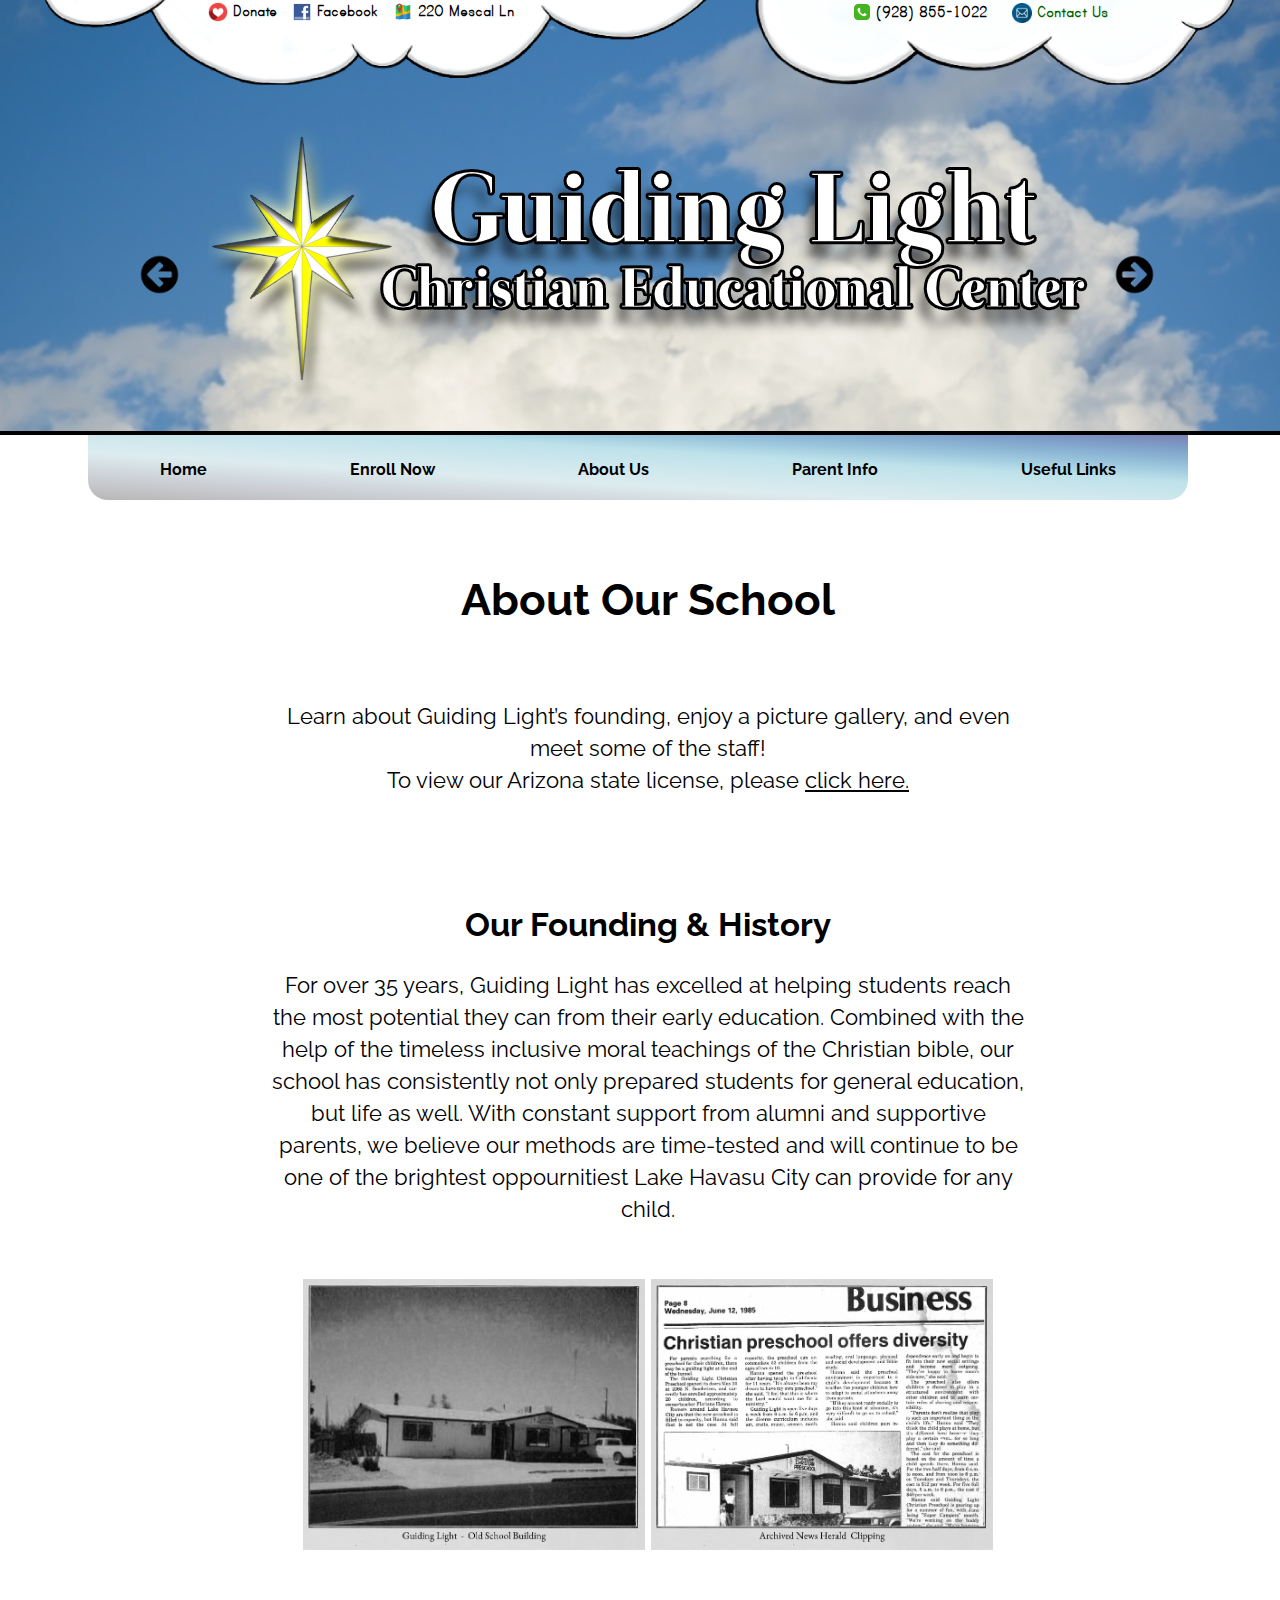
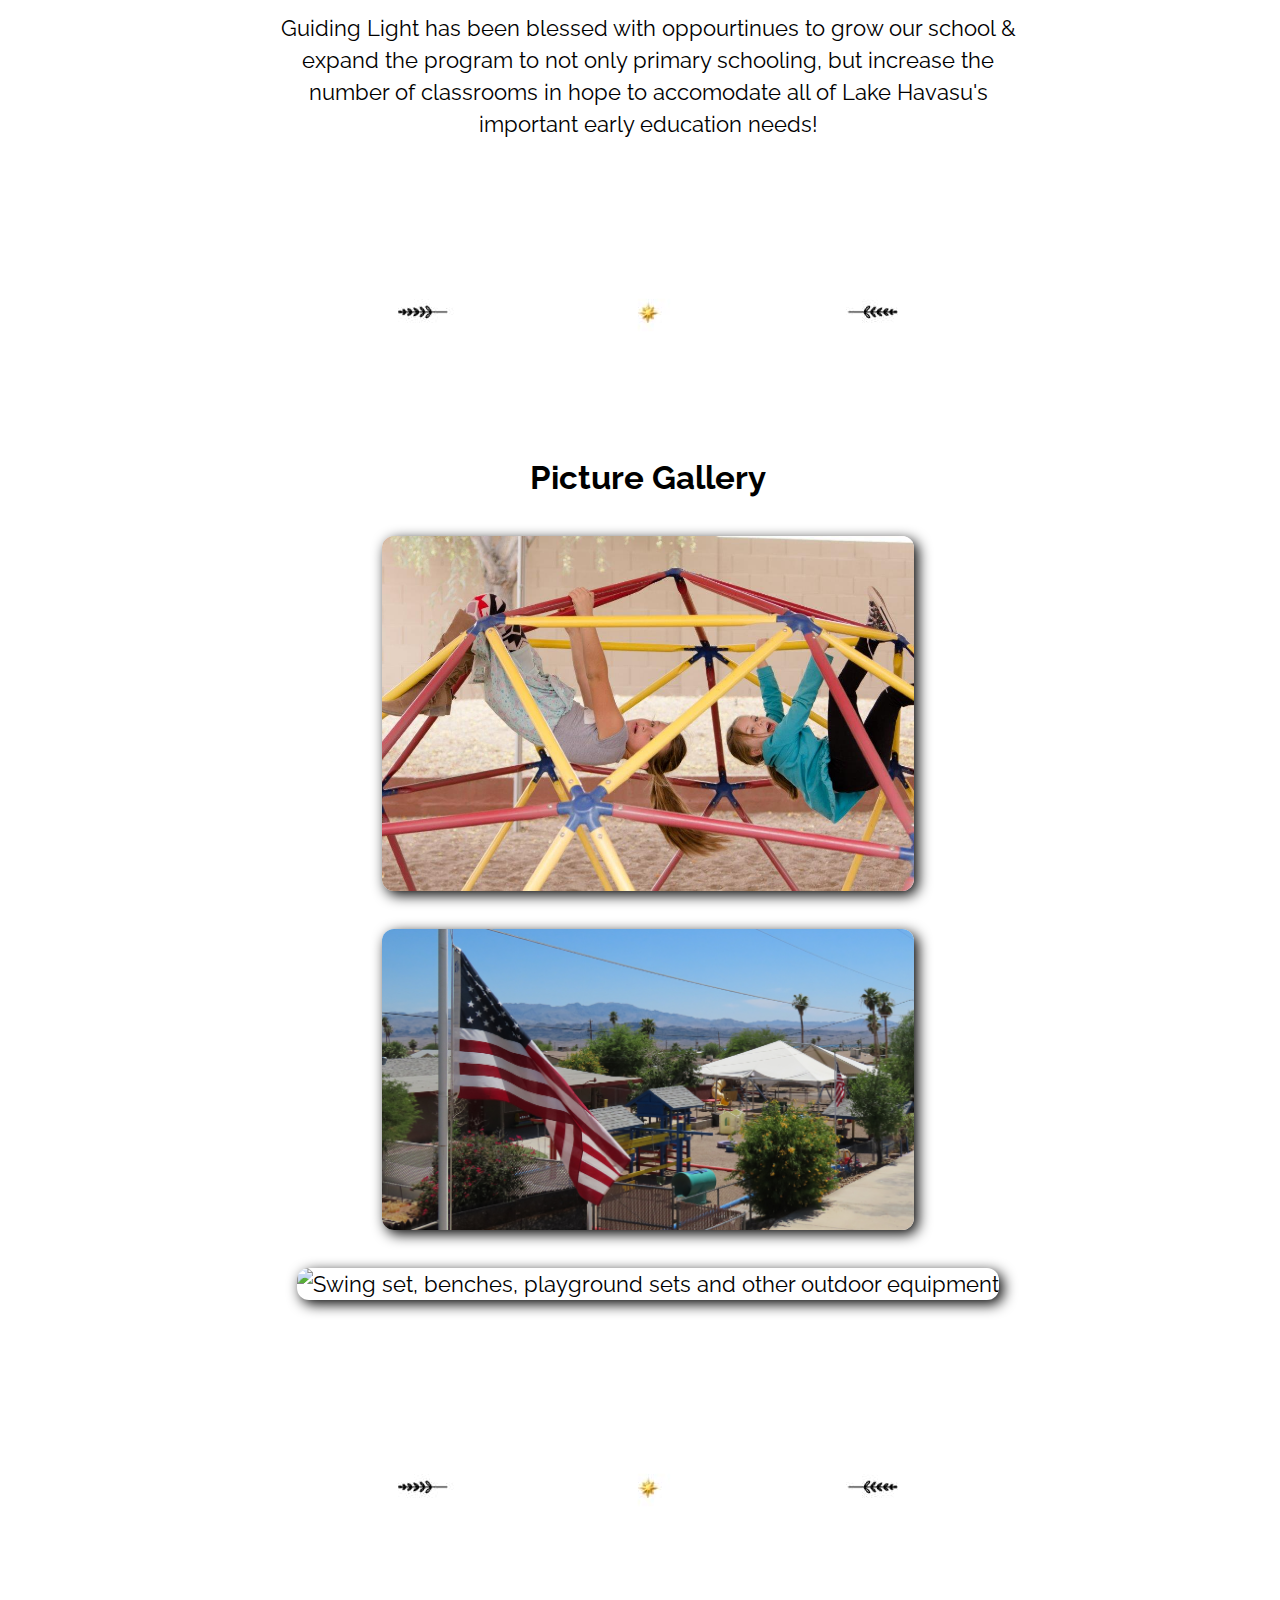
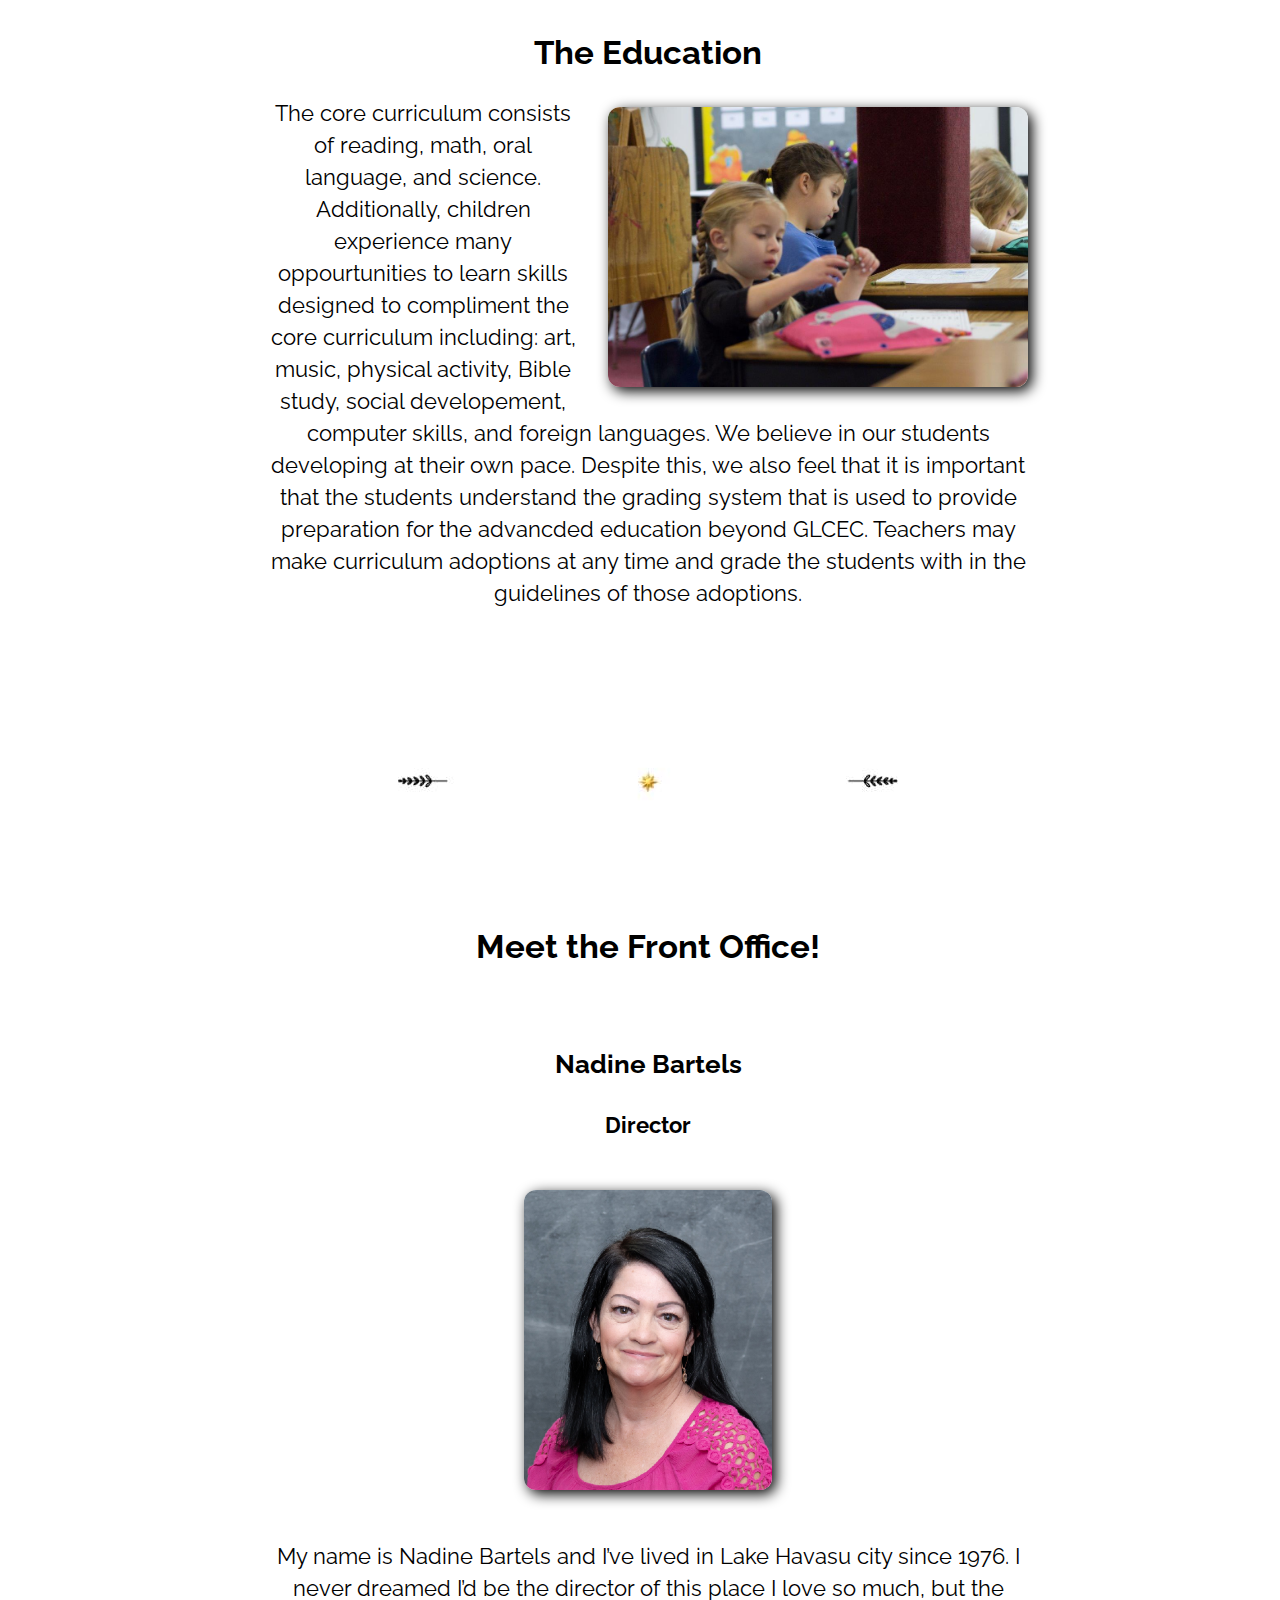
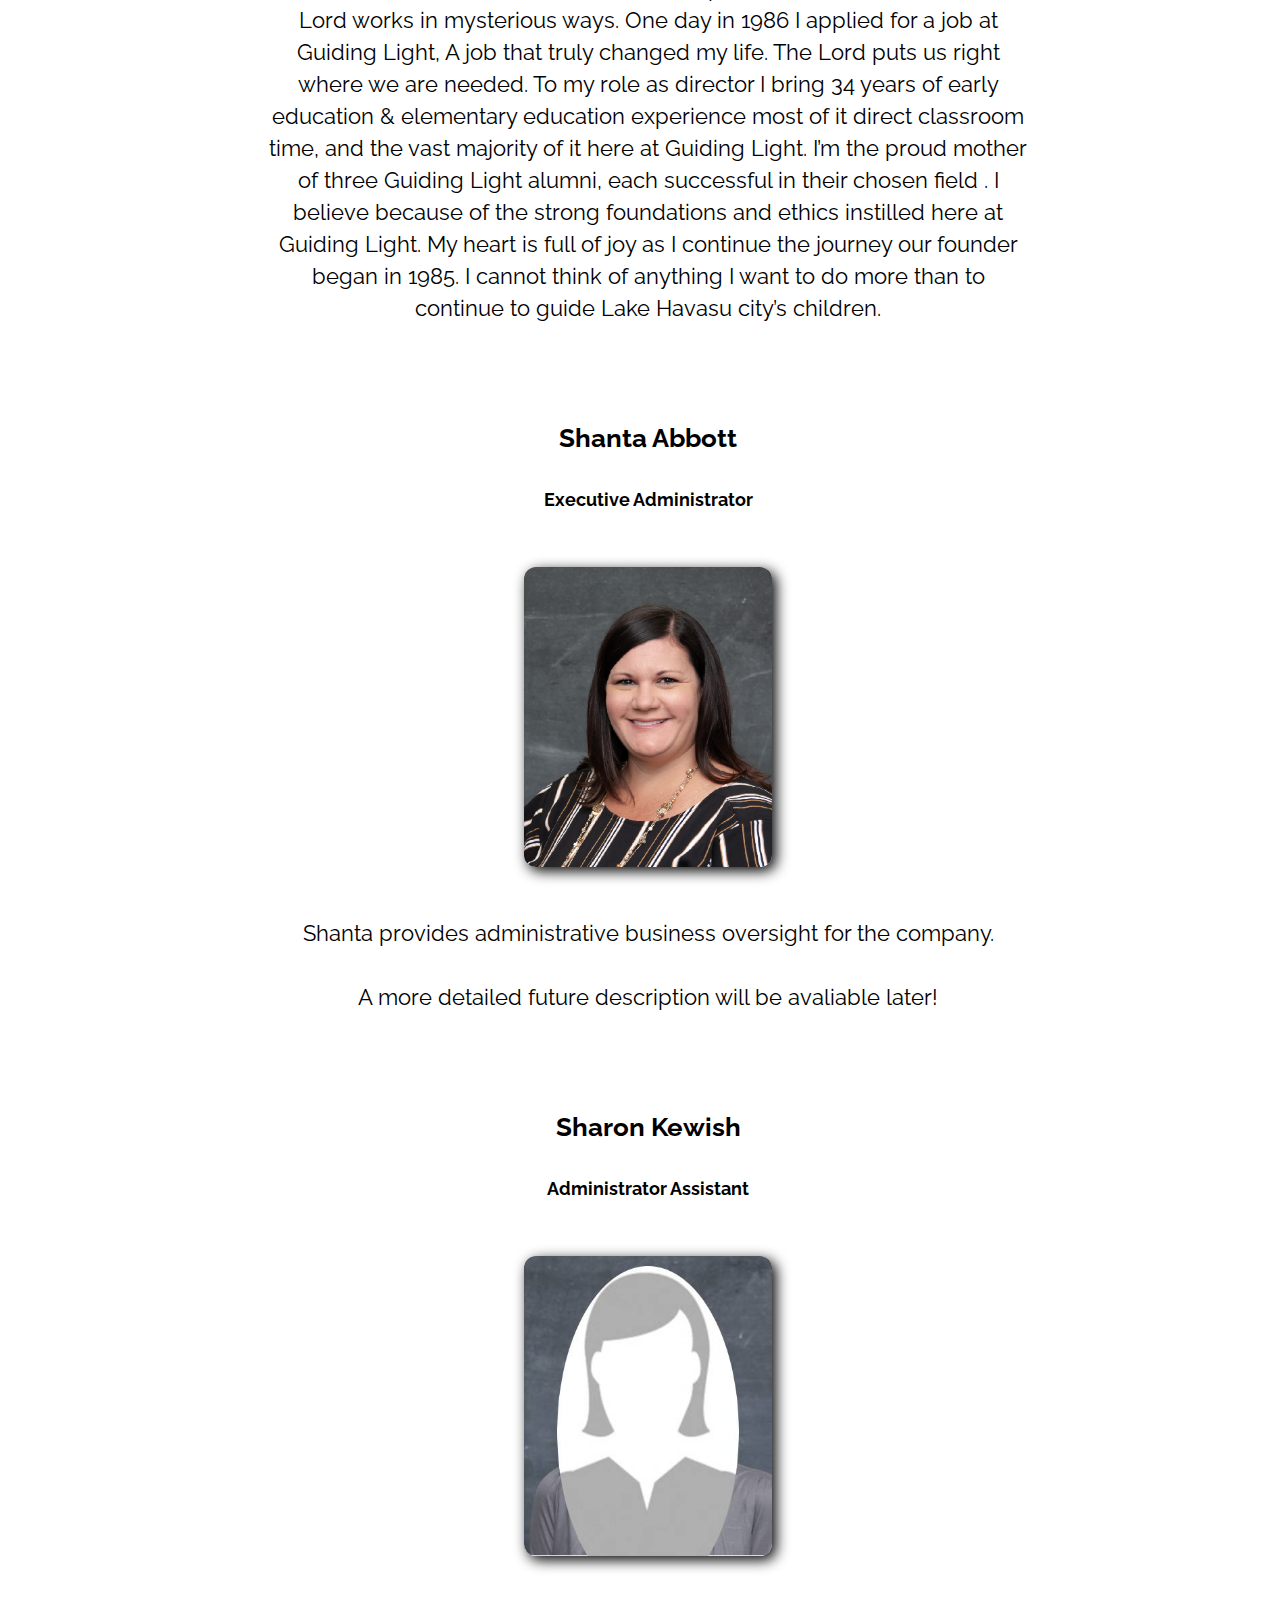
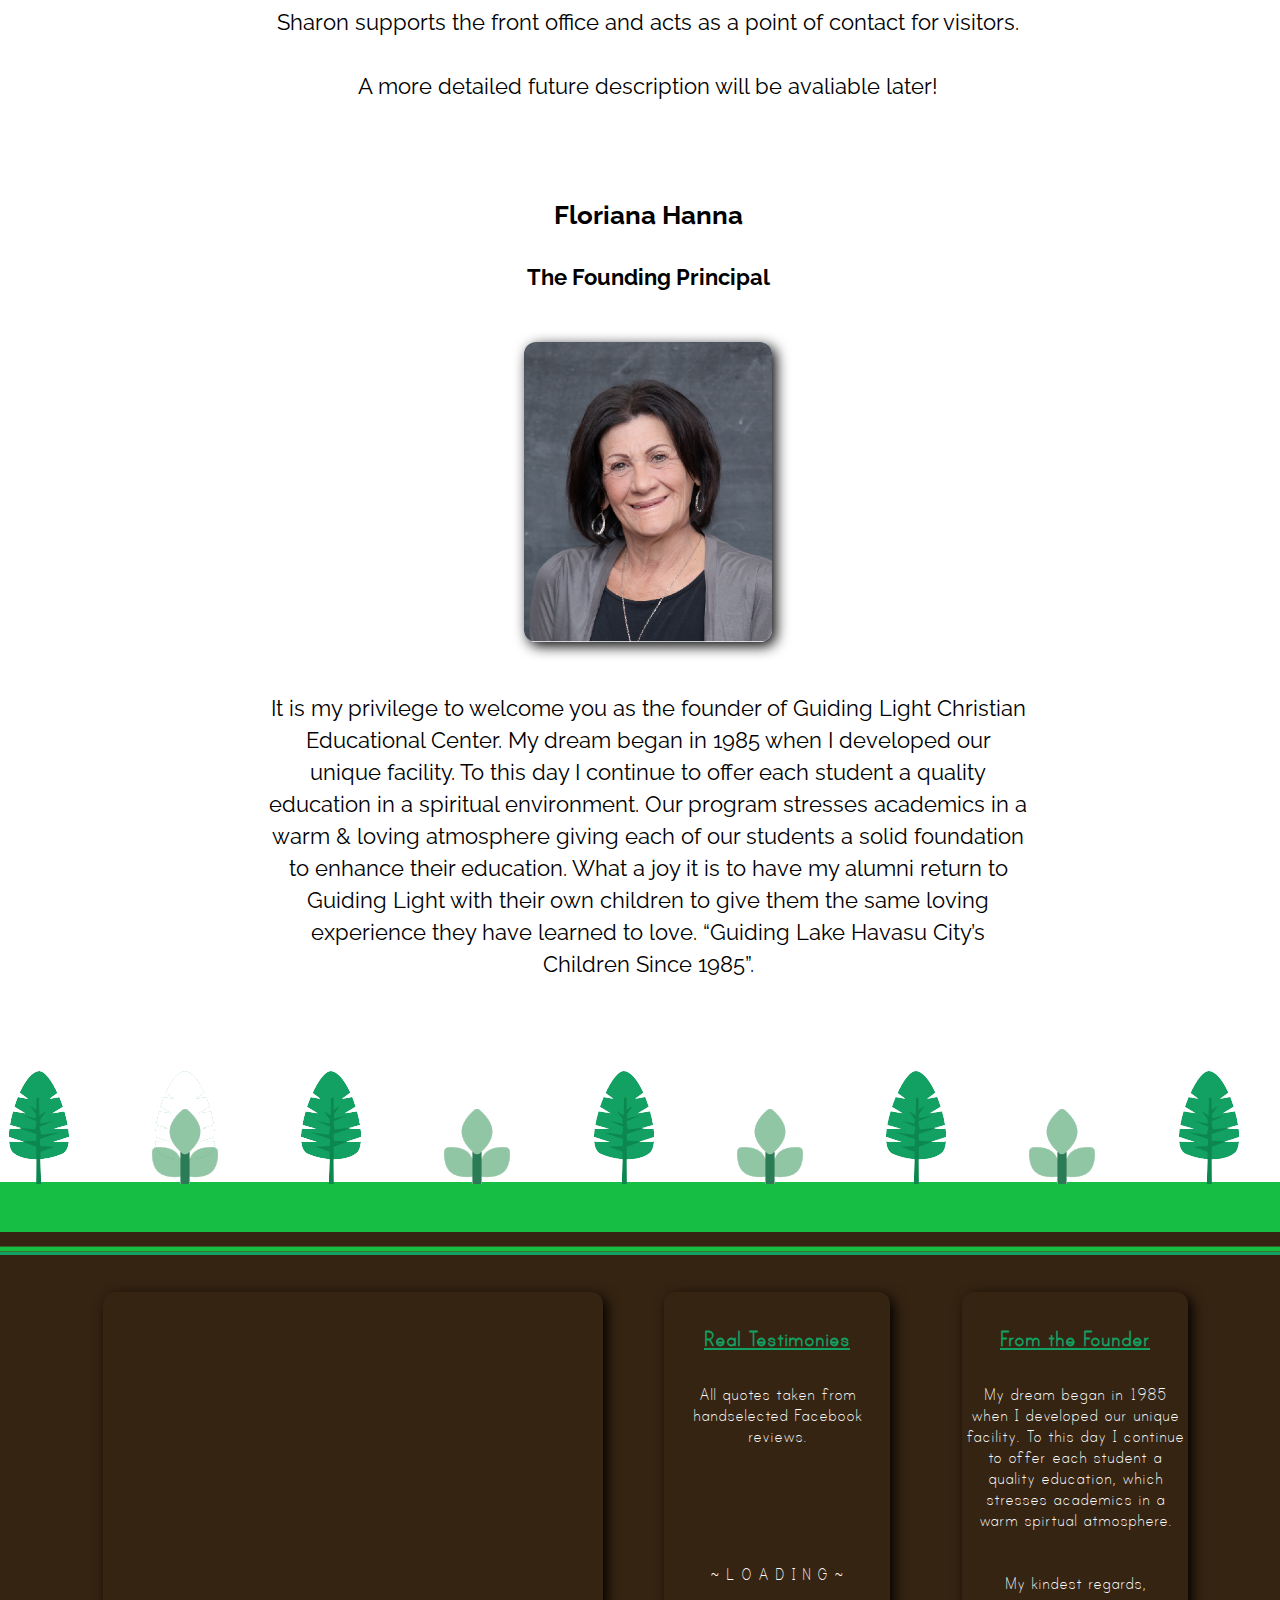
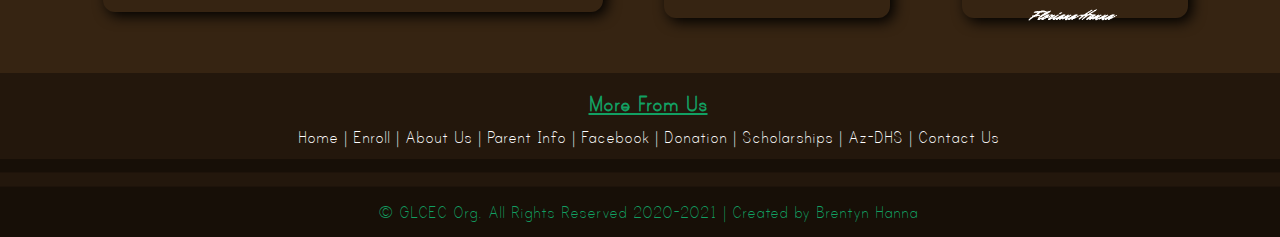
==== about_us.html @ a209d5a2 "navigation overhaul" ====
<!DOCTYPE HTML>
<html>

<head>
  <!-- Global site tag (gtag.js) - Google Analytics -->
  <script async src="https://www.googletagmanager.com/gtag/js?id=UA-160624111-1"></script>
  <script>
    window.dataLayer = window.dataLayer || [];
    function gtag() { dataLayer.push(arguments); }
    gtag('js', new Date());

    gtag('config', 'UA-160624111-1');
  </script>

  <meta charset="UTF-8">
  <meta name="viewport" content="width=device-width, initial-scale=1.0">
  <meta name="author" content="Brentyn Hanna">
  <meta name="principal" content="Floriana Hanna">
  <meta name="school" content="Guiding Light Christian Educational Center">
  <meta name="description"
    content="The official website of our school and child-care services, Guiding Light Christian Educational Center.">
  <meta name="keywords" content="GLCEC, School, Preschool, Kindergarten, Childcare, Certified, Lake Havasu City, LHC">


  <title>Guiding Light School</title>
  <script src="https://ajax.googleapis.com/ajax/libs/jquery/3.4.1/jquery.min.js"></script>
  <link href="style.css" rel="stylesheet" type="text/css">
  <link rel="icon" type="image/png" href="assets/favicon.png">
  <script src="https://code.iconify.design/1/1.0.7/iconify.min.js"></script>
</head>

<!--  Body  -->
<!--  Body  -->
<!--  Body  -->
<!--  Body  -->

<body onLoad="time()">
  <script>
    var distance;
    var pic_slideshow = ["url(assets/banner_1.png)", "url(assets/banner_2.png)", "url(assets/banner_3.png)", "url(assets/banner_4.png)", "url(assets/banner_5.png)"];   // initiate slideshow
    var testimony_slideshow = ["'Guiding Light has a staff that is nice and caring!! They go above and beyond!! Thank you Guiding Light staff!!!'", "'It's great to see such wonderful people providing such a great and important service ... to ensure that the little folks of Havasu are able to get a loving and guided education!'", "'We love Guiding Light! My son has learned and grown so much since attending.'", "'Thank you so much for making my girls feel at home.'", "'Wonderful staff that genuinely cares about their students and families! My daughter loves this school!'"];
    var testimony_slideshow_bottom = [" - Tina V", " - Mo S.", " - Melanie N.", " -Al L.", " - Jodie C."];
    var links = ["index.html", "https://hsapps.azdhs.gov/ls/sod/Provider.aspx?ProviderName=guiding%20light", "donation.html", "enroll.html", "https://www.facebook.com/GuidingLightChristianEducationalCenter/"];
    var i = 0; //header slideshow picture counter
    var toggle = 0 // mobile navbar toggle variable

    window.onbeforeunload = function () {                                     // scroll to top
      window.scrollTo(0, 0);
    }

    function picleft() {                                                       // scroll left on slideshow
      if (i <= 0) { i = 4 }
      else { i-- }
      document.getElementById('pic_slideshow').style.backgroundImage = pic_slideshow[i];
      document.getElementById('links_slideshow').href = links[i];
    }

    function picright() {                                                      // scroll right on slideshow
      if (i >= 4) { i = 0 }
      else { i++ }
      document.getElementById('pic_slideshow').style.backgroundImage = pic_slideshow[i];
      document.getElementById('links_slideshow').href = links[i];
    }

    $(document).ready(function () {
      var scrollTop = $(window).scrollTop();                              // Find distance from top of page
      var navmenu = document.getElementById("link_menu");               // Put link menu element in a variable
      var navelementOffset = navmenu.offsetTop;                               // Find offset of link menu element

      distance = (navelementOffset - scrollTop);                            // Calculate link menu from top of page
    });

    $(window).scroll(function () {
      var activeTop = $(window).scrollTop();                                  // Find distance from top of page
      if (activeTop <= (distance)) {                                          // release link menu on adequate scroll distance
        $('.link_menu').css("position", "static");
      }
      else {
        $('.link_menu').css("position", "fixed");                            // anchored link menu to page
        $('.link_menu').css("top", "-15px");
        $('.link_menu').css("left", "absolute");
      }
    });

    function advance() {                                                      // auto change slide
      document.getElementById('pic_slideshow').style.backgroundImage = pic_slideshow[i];
      document.getElementById('testimony_slideshow').textContent = testimony_slideshow[i];
      document.getElementById('testimony_slideshow_bottom').textContent = testimony_slideshow_bottom[i];
      document.getElementById('links_slideshow').href = links[i];
      i++;
    }
    function time() {                                                          // timer
      i = 0;
      setTimeout("advance()", 5000);
      setTimeout("advance()", 10000);
      setTimeout("advance()", 15000);
      setTimeout("advance()", 20000);
      setTimeout("advance()", 25000);
      setTimeout("time()", 30000);
    }

    function openForm_contact() {
      document.getElementById("contactForm").style.display = "block";
      document.getElementById("backgroundForm").style.display = "block";
    }

    function openForm_private() {
      document.getElementById("privateForm").style.display = "block";
      document.getElementById("backgroundForm").style.display = "block";
    }

    function openForm_enroll() {
      document.getElementById("enrollForm").style.display = "block";
      document.getElementById("backgroundForm").style.display = "block";
    }

    function openNavBar() {
      if (toggle == 0) {
      document.getElementById("link_menu").style.display = "block";
      toggle++;
      }
      else {
      document.getElementById("link_menu").style.display = "none";  
      toggle--;
      }
    }

    function closeForm() {
      document.getElementById("privateForm").style.display = "none";
      document.getElementById("enrollForm").style.display = "none";
      document.getElementById("contactForm").style.display = "none";
      document.getElementById("backgroundForm").style.display = "none";
    }

    function validateForm() {
      var j = document.forms["generalcontactform"]["name"].value;
      if (j == "") {
        alert("Please provide your name.");
        return false;
      }
      var k = document.forms["generalcontactform"]["phone"].value;
      if (k == "") {
        alert("Please provide your phone number.");
        return false;
      }
      var k = document.forms["generalcontactform"]["email"].value;
      if (k == "") {
        alert("Please provide your email address.");
        return false;
      }
      var k = document.forms["generalcontactform"]["comments"].value;
      if (k == "") {
        alert("Please include your desired comment.");
        return false;
      }
    }

  </script>

  <script async defer crossorigin="anonymous"
    src="https://connect.facebook.net/en_US/sdk.js#xfbml=1&version=v5.0"></script>

  <div class="background">
    <div class="wrapper">

      <button onclick="openNavBar()" class="link_mobile_button"> <span class="iconify" data-icon="oi:menu" data-inline="false"></span> </button>

      <!-- banners -->
      <!-- banners -->
      <!-- banners -->
      <!-- banners -->

      <div class="banner_l">
        <p>
          <a href="donation.html" style="text-decoration:none;"> <img src="assets/donate.png" width="20"
              alt="go to donation" align="top"> Donate</a>
          &nbsp &nbsp
          <a href="https://www.facebook.com/GuidingLightChristianEducationalCenter/" style="text-decoration:none;"> <img
              src="assets/facebook.png" width="20" alt="go to facebook" align="top"> Facebook</a>
          &nbsp &nbsp
          <a href="https://goo.gl/maps/ifVrNqKA4fRYr2xH6" style="text-decoration:none;"> <img src="assets/map.png"
              width="20" alt="navigate map" align="top"> 220 Mescal Ln </a>
          &nbsp &nbsp
        </p>
      </div>
      <div class="banner_r">
        <a href="tel:+19288551022" style="text-decoration:none;"> <img src="assets/phone.png" width="18"
            alt="call phone" align="top"> (928) 855-1022 </a>
        &nbsp &nbsp &nbsp &nbsp
        <a class="open_button" style="text-decoration:none;" onclick="openForm_contact()"> <img src="assets/mail.png"
            width="20" alt="go to donation" align="top"> Contact Us</a>

        <div class="form-popup" id="contactForm">
          <form name="generalcontactform" method="post" class="form-container" action="contactForm.php">

            Name:
            <input type="text" class="private_form" name="name" placeholder="Joey Doe">

            Phone Number:
            <input type="tel" class="private_form" name="phone" placeholder="(928)123-1234">

            Email:
            <input type="email" class="private_form" name="email" placeholder="example@email.com">

            Comment(s):
            <textarea type="text" class="private_form" name="message" placeholder=""> </textarea>

            <button type="submit" class="btn" value="Send Form" onclick="return validateForm()"> Submit </button>
            <a href="" class="btn_cancel" onclick="closeForm()"> Close </a>

          </form>
        </div>
        <div class="form-background" id="backgroundForm"></div>

        </p>
      </div>

      <div class="header">
        <div id="pic_left" onClick="picleft()"> </div>
        <a id="links_slideshow" href="index.html">
          <div id="pic_slideshow"> </div>
        </a>
        <div id="pic_right" onClick="picright()"> </div>
      </div>

      <!-- links -->
      <!-- links -->
      <!-- links -->
      <!-- links -->

      <div class="link_wrapper">
        <div id="link_menu" class="link_menu">
          <div class="link"> <a class="link" href="index.html"> Home </a> </div>
          <div class="link"> <a class="link" href="enroll.html"> Enroll Now </a> </div>
          <div class="link"> <a class="link" href="about_us.html"> About Us </a> </div>
          <div class="link"> <a class="link" href="parent_info.html"> Parent Info </a> </div>
          <div class="link" id="drop_button"> <a class="link"> Useful Links </a>
            <div class="drop">
              <div class="drop_link"> <a
                  href="https://hsapps.azdhs.gov/ls/sod/Provider.aspx?ProviderName=guiding%20light" class="link"> Az
                  Dep. of Health Services </a> </div>
              <div class="drop_link"> <a href="https://www.azccrr.com/" class="link"> Childcare Resources & Refs </a>
              </div>
              <div class="drop_link"> <a
                  href="https://des.az.gov/services/child-and-family/child-care/how-apply-for-child-care-assistance"
                  class="link"> Dep. of Economic Security </a> </div>
              <div class="drop_link"> <a href="https://www.firstthingsfirst.org/" class="link"> First Things First </a>
              </div>
              <div class="drop_link"> <a href="https://ecedassociates.com/" class="link"> Early Childhood Edu Inc. </a>
              </div>
              <div class="drop_link"> <a href="https://www.swhd.org/programs/health-and-development/birth-to-five-helpline/" class="link"> Birth to Five
                  Helpline </a> </div>
              <div class="drop_link"> <a href="https://www.zerotothree.org/" class="link"> Zero to Three </a> </div>
              <div class="drop_link"> <a href="scholarships.html" class="link"> Scholarship Info </a> </div>
            </div>
          </div>
        </div>
      </div>

      <!-- content -->
      <!-- content -->
      <!-- content -->
      <!-- content -->

      <div class="content_box">

        <h1> About Our School </h1>

        <br />

        <p>

          Learn about Guiding Light’s founding, enjoy a picture gallery, and even meet some of the staff!

          <br />

          To view our Arizona state license, please
          <a href="https://hsapps.azdhs.gov/ls/sod/Provider.aspx?ProviderName=guiding%20light"> click here. </a>

        </p>

        <br /> <br />

        <h2> Our Founding & History </h2>

        <p>

          For over 35 years, Guiding Light has excelled at helping students reach the most potential they can from their
          early education. Combined with the help of the timeless inclusive moral teachings
          of the Christian bible, our school has consistently not only prepared students for general education, but life
          as well. With constant support from alumni and supportive parents,
          we believe our methods are time-tested and will continue to be one of the brightest oppournitiest Lake Havasu
          City can provide for any child.

        </p>

        <br />

        <img id="" src="assets/history.jpg"
          alt="Picture of Guiding Light Christian Education Center when it first opened" width="45%">

        <img id="" src="assets/history2.jpg"
          alt="Archived News Herald Clipping. Visible text reads: 'Wednesday, June 12 1985 | Christian preschool offers diversity'"
          width="45%">

        <br /> <br />

        <p>

          Guiding Light has been blessed with oppourtinues to grow our school & expand the program to not only
          primary schooling, but increase the number of classrooms in hope to accomodate all of Lake Havasu's important
          early education needs!

        </p>

        <div class="spacer"></div>

        <h2> Picture Gallery </h2>

          <img id="pic_2" src="assets/intro.jpg" alt="children hanging from domed playground equipment" width="70%">

          <img id="pic_2" src="assets/school_overview.jpg" alt="A shot of the preschool with the American Flag"
            width="70%">

          <img id="pic_2" src="assets/playground.jpg"
            alt="Swing set, benches, playground sets and other outdoor equipment" width="70%">

        </p>

        <div class="spacer"> </div>

        <h2> The Education </h2>

        <p>

          <img id="pic_1" src="assets/philosphy.jpg" alt="Kids focusing on their work" width="70%">

          The core curriculum consists of reading, math, oral language, and science. Additionally, children experience
          many oppourtunities to learn skills designed to compliment the core curriculum including:
          art, music, physical activity, Bible study, social developement, computer skills, and foreign languages.

          We believe in our students developing at their own pace. Despite this, we also feel that it is important that
          the
          students understand the grading system that is used to provide preparation for the advancded education beyond
          GLCEC.
          Teachers may make curriculum adoptions at any time and grade the students with in the guidelines of those
          adoptions.

        </p>

        <div class="spacer"> </div>

        <h2> Meet the Front Office! </h2>
        
        <br />

        <div class="profile">
          <h3> Nadine Bartels </h3>
          <h4> Director </h4>
          <img src="assets/teachers/bartels.jpg" id="pic_teach" alt="Picture of the Teacher Nadine Bartels">
          <p>
            My name is Nadine Bartels and I’ve lived in Lake Havasu city since 1976. I never dreamed I’d be the
            director of this place I love so much, but the Lord works in mysterious ways. One day in 1986 I applied for
            a job at Guiding Light,
            A job that truly changed my life. The Lord puts us right where we are needed. To my role as director I bring
            34 years of early education & elementary education experience most of it direct classroom time,
            and the vast majority of it here at Guiding Light. I’m the proud mother of three Guiding Light alumni, each
            successful in their
            chosen field . I believe because of the strong foundations and ethics instilled here at Guiding Light. My
            heart is full of joy as
            I continue the journey our founder began in 1985. I cannot think of anything I want to do more than to
            continue to guide Lake Havasu
            city’s children.

          </p>
        </div>

        <div class="profile">
          <h3> Shanta Abbott </h3>
          <h5> Executive Administrator </h5>
          <img src="assets/teachers/abbott.jpg" id="pic_teach" alt="Picture of the Teacher Shanta Abbott ">
          <p>
            Shanta provides administrative business oversight for the company.
            <br /> <br />
            A more detailed future description will be avaliable later!
          </p>
        </div>
        
<!-- 
        <div class="profile">
          <h3> Raelene Hanna </h3>
          <h5> Office Administrator </h5>
          </h5>
          <img src="assets/teachers/rhanna.jpg" id="pic_teach" alt="Picture of the Teacher Raelene Hanna ">
          <p>
            Raelene handles day to day office dealings.
            <br /> <br />
            A more detailed future description will be avaliable later!
          </p>
        </div> 
 -->

        <div class="profile">
          <h3> Sharon Kewish </h3>
          <h5> Administrator Assistant </h5>
          </h5>
          <img src="assets/teachers/kewish.jpg" id="pic_teach" alt="Picture of the Teacher Raelene Hanna ">
          <p>
            Sharon supports the front office and acts as a point of contact for visitors.
            <br /> <br />
            A more detailed future description will be avaliable later!
          </p>

        </div>

        <div class="profile">
          <h3> Floriana Hanna </h3>
          <h4> The Founding Principal </h4>
          <img src="assets/teachers/fhanna.jpg" id="pic_teach" alt="Picture of the Teacher Floriana Hanna">

          <p> It is my privilege to welcome you as the founder of Guiding Light Christian Educational Center. My dream
            began in 1985 when I
            developed our unique facility. To this day I continue to offer each student a quality education in a
            spiritual environment.
            Our program stresses academics in a warm & loving atmosphere giving each of our students a solid foundation
            to enhance their education.
            What a joy it is to have my alumni return to Guiding Light with their own children to give them the same
            loving experience they
            have learned to love. “Guiding Lake Havasu City’s Children Since 1985”. </p>
        </div>

      </div>

    </div>

    <!-- footer -->
    <!-- footer -->
    <!-- footer -->
    <!-- footer -->

    <div class="footer_background">
      <div class="footer_wrapper" id="footermenu">

        <div class="footer_spacer"> </div>

        <div class="footer_box">
          <p>

          <div class="footer_box_1">
            <iframe src="https://www.facebook.com/plugins/page.php?href=https%3A%2F%2Fwww.facebook.com%2FGuidingLightChristianEducationalCenter%2F&tabs=timeline&width=520&height=400&small
      _header=true&adapt_container_width=false&hide_cover=true&show_facepile=false&appId" width="500" height="320"
              style="border:none;overflow:hidden" scrolling="no" frameborder="0" allowTransparency="true"
              allow="encrypted-media"></iframe>
          </div>

          <div class="footer_box_2">
            <h4 id="footer_header"> Real Testimonies </h4>
            <div id="testimony_slideshow"> All quotes taken from handselected Facebook reviews. </div>
            <div id="testimony_slideshow_bottom"> ~ L O A D I N G ~ </div>
          </div>


          <div class="footer_box_3">
            <h4 id="footer_header"> From the Founder </h4>
            My dream began in 1985 when I developed our unique facility. To this day I continue to offer each student a
            quality education, which stresses academics in a warm spirtual atmosphere.
            <br /> <br /> <br />
            My kindest regards,
            <br />
            <img text-align"left" width="150px" src="assets/signature.png" alt="Founders signature">
          </div>

          </p>
        </div>

        <div class="footer_links">

          <div style="padding-bottom:10px;" id="footer_header">More From Us </div>

          <a id="footer_link" href="index.html"> Home </a>
          |
          <a id="footer_link" href="enroll.html"> Enroll </a>
          |
          <a id="footer_link" href="about_us.html"> About Us </a>
          |
          <a id="footer_link" href="parent_info.html"> Parent Info </a>
          |
          <a id="footer_link" href="https://www.facebook.com/GuidingLightChristianEducationalCenter/"> Facebook </a>
          |
          <a id="footer_link" href="donation.html"> Donation </a>
          |
          <a id="footer_link" href="scholarships.html"> Scholarships </a>
          |
          <a id="footer_link" href="https://hsapps.azdhs.gov/ls/sod/Provider.aspx?ProviderName=guiding%20light"> Az-DHS
          </a>
          |
          <a id="footer_link" class="open_button" onclick="openForm_contact()"> Contact Us </a>

        </div>

        <div class="footer_bottom">
          <p> &copy; GLCEC Org. All Rights Reserved 2020-2021 | Created by Brentyn Hanna </p>
        </div>

      </div>
    </div>

  </div>
</body>

</html>
---- style.css ----
@charset "UTF-8";
/* CSS Document */

@import url('https://fonts.googleapis.com/css?family=Raleway&display=swap');

@font-face {
  font-family: pageHeader;
  src:url(assets/PrintClearly_TT.ttf);
}

iframe {
-moz-border-radius: 12px;
-webkit-border-radius: 12px;
border-radius: 12px;
-moz-box-shadow: 4px 4px 14px #000;
-webkit-box-shadow: 4px 4px 14px #000;
box-shadow: 4px 4px 14px #000;
margin: 0 15px 15px;
}

object {
  -moz-border-radius: 12px;
  -webkit-border-radius: 12px;
  border-radius: 12px;
  -moz-box-shadow: 4px 4px 14px #000;
  -webkit-box-shadow: 4px 4px 14px #000;
  box-shadow: 4px 4px 14px #000;
}

a { color: #000; }
a:hover { color: darkcyan; }

#caption {
  font-size:18px;
}

ul {
  list-style-type: none;
  margin: 0;
  padding: 0;
  font-size:22px;
}

ol {
  list-style-type:lower-roman;
  margin: 0;
  padding: 0;
  font-size:22px;
  list-style-position: center;
}

li {

}
#li_border{
  border:1px solid #000000;
}

/*  ~~~~~~~~~~~~~~~~~~~~~~~  POP-UPs  ~~~~~~~~~~~~~~~~~~~~~~~  */

.open_button {
  color: darkgreen;
  cursor: pointer;
  text-decoration: underline;
}

.form-background {
  display: none;
  position: fixed;
  background-color: black;
  opacity:72%;
  bottom: 0;
  width:100%;
  height:100%;
  z-index: 8;
  right:0px;
}

.form-popup {
  display: none;
  position: fixed;
  top:15%;
  left:50%;
  margin-left: -112px;
  background-color:white;
  width:200px;
  padding: 20px;
  z-index: 9;
  -moz-border-radius: 12px;
  -webkit-border-radius: 12px;
  border-radius: 12px;
  -moz-box-shadow: 4px 4px 14px #000;
  -webkit-box-shadow: 4px 4px 14px #000;
  box-shadow: 4px 4px 14px #000;
  text-align:center;
  font-family:"Raleway", Arial;
}

.enroll-form-popup {
  display: none;
  position: fixed;
  top:5%;
  left:50%;
  margin-left: -112px;
  background-color:white;
  width:250px;
  padding: 20px;
  z-index: 9;
  -moz-border-radius: 12px;
  -webkit-border-radius: 12px;
  border-radius: 12px;
  -moz-box-shadow: 4px 4px 14px #000;
  -webkit-box-shadow: 4px 4px 14px #000;
  box-shadow: 4px 4px 14px #000;
  overflow:auto;
  height:500px;
}

.private_form {
  text-align:center;
  margin-bottom:10px;
}

.btn {
  background-color: #4CAF50;
  color: white;
  padding: 16px 20px;
  border: none;
  cursor: pointer;
  width: 40%;
  margin-top:20px;
  opacity: 0.8;
  font-weight: normal;
  font-family: inherit;
}

.btn_cancel {
  background-color: red;
  margin-top:10px;
  color: white;
  padding: 16px 20px;
  border: none;
  cursor: pointer;
  width: 40%;
  opacity: 0.8;
  font-weight: normal;
  font-family: inherit;
  font-size:14px;
  text-decoration: none;
}

.btn:hover,btn_cancel:hover {
  color:black !important;
}

/*  ~~~~~~~~~~~~~~~~~~~~~~~  PC Viewing  ~~~~~~~~~~~~~~~~~~~~~~~  */

@media screen and (min-width:1250.5px) {

body {
  background-image: url(assets/bg.png);
  background-repeat: repeat-x;
  background-position:top;
  overflow-x: hidden;
}

.background {
  font-family:"pageHeader", "Raleway", Arial;
}

.wrapper{
  width:1280px;
  margin:0 auto;
}

.banner_l{
  width:645px;
  height:25px;
  margin-left:200px;
  margin-top:-24px;
  float:left;
  font-weight:bold;
  font-size:18px;
  font-family:"pageHeader", "Raleway", Arial;
  text-align:left;
}

.banner_r{
  width:360px;
  height:25px;
  margin-top:-5px;
  font-weight:bold;
  float:left;
  font-size:18px;
  font-family:"pageHeader", "Raleway", Arial;
  text-align:left;
}

.header{
  width:1280px;
  height:380px;
  float:left;
  padding-bottom:27px;
}

.spacer {
  width:100%;
  height:300px;
  float:left;
  background-image: url(assets/divider.jpg);
  background-repeat: no-repeat;
  background-position: center;
}

#pic_slideshow {
  width:880px;
  height:500px;
  float:left;
  background-repeat: no-repeat;
  background-image: url(assets/banner_1.png);
}

#links_slideshow {

}

#pic_left {
	height:140px;
	padding-top:250px;
  padding-left:150px;
	width:50px;
	float:left;
	text-align:center;
	color:#FFFFFF;
	cursor:pointer;
  background-repeat: no-repeat;
  background-image: url(assets/l_arrow.png);
  background-position: 130px 225px;
  background-size: 43px;
}

#pic_left:hover {
  background-image: url(assets/l_arrow_hover.png);
}

#pic_right {
  height:140px;
  padding-top:250px;
  padding-right:100px;
  width:100px;
	float:right;
	text-align:center;
	color:#FFFFFF;
	cursor:pointer;
  background-repeat: no-repeat;
  background-image: url(assets/r_arrow.png);
  background-position: 25px 225px;
  background-size: 43px;
}

#pic_right:hover {
  background-image: url(assets/r_arrow_hover.png);
}

.link_mobile_button {
  display:none;
}

.link_wrapper {
  width:100%;
  height:10px;
  font-family:"Raleway", Arial;
  font-weight:bold;
  max-width:1100px;
  margin: 0 auto;
}

.link_menu {
  width:inherit;
  max-width: inherit;
  align-items: center;
  background-image: linear-gradient(to right top, #b7b7b7, #c3c3c6, #ccd0d5, #d5dee3, #ddecf0, #d3e9ee, #c9e5ec, #bee2ea, #a1cbdf, #8bb4d4, #7d9bc6, #7981b5);
  display: flex;
  margin-left:-10px;
  height:65px;
  border-radius:0 0 20px 20px !important;
}

#link_menu {
}

#drop_button {
}

.link {
  height:100%;
  padding-top:50px;
  vertical-align: bottom;
  margin: 0 auto;
  list-style-type: none;
  text-decoration: none;
}

.drop {
  display:none;
  position:absolute;
  width:150px;
  height:max-content;
  border-radius: 20px;
  background-image: linear-gradient(to right top, #b7b7b7, #c3c3c6, #ccd0d5, #d5dee3, #ddecf0, #d3e9ee, #c9e5ec, #bee2ea, #a1cbdf, #8bb4d4, #7d9bc6, #7981b5);
  align-content: center;
  padding:20px;
  margin-left:-50px
}

.drop_link {
  list-style-type: none;
  text-decoration: none;
  padding:1.2em;
  font-size:11px;
  text-align: center;
}

#drop_button:hover .drop {
  display: block;
}

.link a:hover {
  text-decoration: underline;
}

.link a:active, .drop_link a:active, .banner_l a:active, .banner_r a:active {
  color:black;
}

.content_box {
  width:760px;
  margin-left:260px;
  margin-right:260px;
  float:left;
  font-size:22px;
  line-height: 32px;
  text-align:center;
  font-family:"Raleway", Arial;
  padding-top: 120px;
}

#intro_top {
  text-align: left;
}

#intro_bot {
  text-align: right;
}

#pic_1 {
  height:auto;
  width:420px;
  float: right;
  -moz-border-radius: 12px;
  -webkit-border-radius: 12px;
  border-radius: 12px;
  -moz-box-shadow: 4px 4px 14px #000;
  -webkit-box-shadow: 4px 4px 14px #000;
  box-shadow: 4px 4px 14px #000;
  margin-left: 30px;
  margin-top: 10px;
}

#pic_2 {
  height:auto;
  float: center;
  -moz-border-radius: 12px;
  -webkit-border-radius: 12px;
  border-radius: 12px;
  -moz-box-shadow: 4px 4px 14px #000;
  -webkit-box-shadow: 4px 4px 14px #000;
  box-shadow: 4px 4px 14px #000;
  margin:15px;
}

#pic_3 {
  height:auto;
  float: left;
  -moz-border-radius: 12px;
  -webkit-border-radius: 12px;
  border-radius: 12px;
  -moz-box-shadow: 4px 4px 14px #000;
  -webkit-box-shadow: 4px 4px 14px #000;
  box-shadow: 4px 4px 14px #000;
  margin:15px;
  margin-right: 30px;
}

#enroll_pic {
  height:auto;
  width: 45%;
  float: left;
  margin:15px;
  margin-left:20px;
  -moz-border-radius: 12px;
  -webkit-border-radius: 12px;
  border-radius: 12px;
  -moz-box-shadow: 4px 4px 14px #000;
  -webkit-box-shadow: 4px 4px 14px #000;
  box-shadow: 4px 4px 14px #000;
}

#pic_teach {
  height:300px;
  float: center;
  margin: 20px;
  -moz-border-radius: 12px;
  -webkit-border-radius: 12px;
  border-radius: 12px;
  -moz-box-shadow: 4px 4px 14px #000;
  -webkit-box-shadow: 4px 4px 14px #000;
  box-shadow: 4px 4px 14px #000;
}

#width_pdf {
  width:100%; 
  height:480px;
}

#height_pdf {
  width:80%;
  height:520px;
}

.profile {
  padding-bottom: 50px;
}

.footer_background {
  background-image: url(assets/footer.png);
  background-repeat:repeat-x;
  width: 100%;
  float:left;
  margin: 0 -1rem;
  padding:0rem 1rem;
}

.footer_wrapper {
  width:1280px;
  height:765px;
  margin: 0 auto;
  font-size:20px;
  color:white;
}

#footer_menu {

}

.footer_spacer {
  width:100%;
  height:220px;
  float:left;
}

.footer_box {
  width:1280px;
  height:400px;
  float:left;
  font-size:20px;
  text-align:center;
}

#footer_link {
  text-decoration: none;
  color:white;
}

#footer_header {
    text-decoration:underline;
    text-decoration-color: #12a063;
    font-size:24px;
    color:#12a063;
    font-weight:bold;
}

.footer_box_1 {
  width:500px;
  height:400px;
  float:left;
  margin-left:80px;
  font-size:20px;
  text-align:center;
}

.footer_box_2 {
  width:220px;
  margin-left:76px;
  height:320px;
  float:left;
  font-size:20px;
  text-align:center;
  -moz-border-radius: 12px;
  -webkit-border-radius: 12px;
  border-radius: 12px;
  -moz-box-shadow: 4px 4px 14px #000;
  -webkit-box-shadow: 4px 4px 14px #000;
  box-shadow: 4px 4px 14px #000;
  border-style: groove;
  border-width:3px;
  border-color: #1000;
}

#testimony_slideshow {
  width:200px;
  height:180px;
  margin-left:10px;
  float:left;
}

#testimony_slideshow_bottom {
  width:200px;
  height:50px;
  margin-left:10px;
  float:left;
}

.footer_box_3 {
  width:220px;
  margin-left:72px;
  height:320px;
  float:left;
  font-size:20px;
  text-align:center;
  -moz-border-radius: 12px;
  -webkit-border-radius: 12px;
  border-radius: 12px;
  -moz-box-shadow: 4px 4px 14px #000;
  -webkit-box-shadow: 4px 4px 14px #000;
  box-shadow: 4px 4px 14px #000;
  border-style: groove;
  border-width:3px;
  border-color: #1000;
}

.footer_links {
  width:1280px;
  height:90px;
  padding-top:20px;
  float:left;
  font-size:20px;
  text-align:center;
}

.footer_bottom {
  width:1280px;
  height:30px;
  float:left;
  font-size:20px;
  text-align:center;
  padding-bottom:25px;
  color:#12a063;
}

}

/*  ~~~~~~~~~~~~~~~~~~~~~~~  Tablet Viewing  ~~~~~~~~~~~~~~~~~~~~~~~  */

@media screen and (max-width: 1250px) and (min-width: 800.5px)

 {

  body {
    background-image: url(assets/bg_med.png);
    background-repeat: repeat-x;
    background-position:top;
    overflow-x: hidden;
  }

  .background {
    width:100%;
    font-family:"pageHeader", "Raleway", Arial;
  }

  .wrapper {
    width:800px;
    margin:0 auto;
  }

  .banner_l {
    width:800px;
    height:30px;
    float:center;
    font-weight:bold;
    font-size:18px;
    font-family:"pageHeader", "Raleway", Arial;
    text-align: center;
  }

  .banner_r {
    width:800px;
    height:30px;
    font-weight:bold;
    float:center;
    font-size:18px;
    font-family:"pageHeader", "Raleway", Arial;
    text-align: center;
  }


  .header{
    display: none;
  }

  .spacer {
    width:100%;
    height:100px;
    float:left;
    background-image: url(assets/.jpg);
    background-repeat: no-repeat;
    background-position: center;
  }

  #pic_slideshow {
  }
  #links_slideshow {
  }
  #pic_left {
  }
  #pic_left:hover {
  }
  #pic_right {
  }
  #pic_right:hover {
  }

  .link_mobile_button {
    display:none;
  }

  .link_wrapper {
    width:100%;
    height:100%;
    padding-top:95px;
    font-family:"Raleway", Arial;
    font-weight:bold;
    max-width:700px;
    margin: 0 auto;
    
  }

  .link_menu {
    width:inherit;
    max-width: inherit;
    align-items: center;
    background-image: linear-gradient(to right top, #b7b7b7, #c3c3c6, #ccd0d5, #d5dee3, #ddecf0, #d3e9ee, #c9e5ec, #bee2ea, #a1cbdf, #8bb4d4, #7d9bc6, #7981b5);
    display: flex;
    margin-left:-10px;
    height:65px;
    border-radius:0 0 20px 20px !important;
  }

  #link_menu {
  }

  #drop_button {
  }

  .link {
    height:100%;
    padding-top:50px;
    vertical-align: bottom;
    margin: 0 auto;
    list-style-type: none;
    text-decoration: none;
  }

  .drop {
    display:none;
    position:absolute;
    width:150px;
    height:max-content;
    border-radius: 20px;
    background-image: linear-gradient(to right top, #b7b7b7, #c3c3c6, #ccd0d5, #d5dee3, #ddecf0, #d3e9ee, #c9e5ec, #bee2ea, #a1cbdf, #8bb4d4, #7d9bc6, #7981b5);
    align-content: center;
    padding:20px;
    margin-left:-50px
  }

  .drop_link {
    list-style-type: none;
    text-decoration: none;
    padding:1.2em;
    font-size:11px;
    text-align: center;
  }

  #drop_button:hover .drop{
    display: block;
  }

  .link a:hover {
    text-decoration: underline;
  }

  .link a:active, .drop_link a:active, .banner_l a:active, .banner_r a:active {
    color:black;
  }

  .content_box {
    width:600px;
    margin: 50px 90px 0 90px;
    float:left;
    font-size:22px;
    line-height: 32px;
    text-align:center;
    font-family:"Raleway", Arial;
  }

  #pic_1 {
    height:auto;
    width:320px;
    float: right;
    -moz-border-radius: 12px;
    -webkit-border-radius: 12px;
    border-radius: 12px;
    -moz-box-shadow: 4px 4px 14px #000;
    -webkit-box-shadow: 4px 4px 14px #000;
    box-shadow: 4px 4px 14px #000;
    margin-left: 30px;
    margin-top: 30px;
  }

  #pic_2 {
    height:auto;
    float: center;
    width:520px;
    -moz-border-radius: 12px;
    -webkit-border-radius: 12px;
    border-radius: 12px;
    -moz-box-shadow: 4px 4px 14px #000;
    -webkit-box-shadow: 4px 4px 14px #000;
    box-shadow: 4px 4px 14px #000;
    margin:15px;
  }

  #pic_3 {
    height:auto;
    float: left;
    width:320px;
    -moz-border-radius: 12px;
    -webkit-border-radius: 12px;
    border-radius: 12px;
    -moz-box-shadow: 4px 4px 14px #000;
    -webkit-box-shadow: 4px 4px 14px #000;
    box-shadow: 4px 4px 14px #000;
    margin:15px;
    margin-right: 30px;
  }

  #enroll_pic {
    height:auto;
    float: center;
    width:65%;
    -moz-border-radius: 12px;
    -webkit-border-radius: 12px;
    border-radius: 12px;
    -moz-box-shadow: 4px 4px 14px #000;
    -webkit-box-shadow: 4px 4px 14px #000;
    box-shadow: 4px 4px 14px #000;
    margin:15px;
  }

  #pic_teach {
    height:300px;
    float: center;
    -moz-border-radius: 12px;
    -webkit-border-radius: 12px;
    border-radius: 12px;
    -moz-box-shadow: 4px 4px 14px #000;
    -webkit-box-shadow: 4px 4px 14px #000;
    box-shadow: 4px 4px 14px #000;
  }

  #width_pdf {
    width:100%; 
    height:480px;
  }
  
  #height_pdf {
    width:80%;
    height:520px;
  }

  .profile {
    padding-bottom: 20px;
  }

  .footer_background {
    background-image: url(assets/footer.png);
    background-repeat:repeat-x;
    width: 100%;
    float:left;
    margin: 0 -1rem;
    padding:0rem 1rem;
    margin-top: 100px;
  }

  .footer_wrapper {
    width:800px;
    height:765px;
    margin: 0 auto;
    font-size:20px;
    color:white;
  }

  #footer_menu {

  }

  .footer_spacer {
    width:100%;
    height:220px;
    float:left;
  }

  .footer_box {
    width:800px;
    height:400px;
    float:left;
    font-size:20px;
    text-align:center;
  }

  #footer_link {
    text-decoration: none;
    color:white;
  }

  #footer_header {
      text-decoration:underline;
      text-decoration-color: #12a063;
      font-size:24px;
      color:#12a063;
      font-weight:bold;
  }

  .footer_box_1 {
    width:500px;
    height:400px;
    float:left;
    font-size:20px;
    text-align:center;
  }

  .footer_box_2 {
    width:220px;
    margin-left:50px;
    height:320px;
    float:left;
    font-size:20px;
    text-align:center;
    -moz-border-radius: 12px;
    -webkit-border-radius: 12px;
    border-radius: 12px;
    -moz-box-shadow: 4px 4px 14px #000;
    -webkit-box-shadow: 4px 4px 14px #000;
    box-shadow: 4px 4px 14px #000;
    border-style: groove;
    border-width:3px;
    border-color: #1000;
  }

  #testimony_slideshow {
    width:200px;
    height:180px;
    margin-left:10px;
    float:left;
  }

  #testimony_slideshow_bottom {
    width:200px;
    height:50px;
    margin-left:10px;
    float:left;
  }

  .footer_box_3{
    display: none;
  }

  .footer_links{
    width:800px;
    height:90px;
    padding-top:20px;
    float:left;
    font-size:20px;
    text-align:center;
  }

  .footer_bottom{
    width:800px;
    height:30px;
    float:left;
    font-size:20px;
    text-align:center;
    padding-bottom:25px;
    color:#12a063;
  }

 }

/*  ~~~~~~~~~~~~~~~~~~~~~~~  Mobile Viewing  ~~~~~~~~~~~~~~~~~~~~~~~  */

@media screen and (max-width:800px)

{

    body {
      background-image: url(assets/bg_small.png);
      background-repeat: repeat-x;
      background-position:top;
      overflow-x: hidden;
    }

    h1 {
      line-height: 39px;
    }

    .background {
      font-family:"pageHeader", "Raleway", Arial;
    }

    .wrapper {
      width:350px;
      margin:0 auto;
    }

    #mobile_sizing {
      display: none;
    }

    .banner_l {
      width:100%;
      height:30px;
      margin-top:-10px;
      float:center;
      font-weight:bold;
      font-size:16px;
      font-family:"pageHeader", "Raleway", Arial;
      text-align:left;
    }

    .banner_r {
      width:100%;
      height:30px;
      font-weight:bold;
      float:center;
      font-size:16px;
      font-family:"pageHeader", "Raleway", Arial;
      text-align:left;
    }

    .header {
      display: none;
    }

    .spacer {
      width:100%;
      height:100px;
      float:left;
      background-image: url(assets/.jpg);
      background-repeat: no-repeat;
      background-position: center;
    }

    #pic_slideshow {
    }
    #links_slideshow {
    }
    #pic_left {
    }
    #pic_left:hover {
    }
    #pic_right {
    }
    #pic_right:hover {
    }

    .link_mobile_button {
      position: fixed;
      height:40px;
      width:70px;
      margin-top:10px;
      margin-left:60vw;
      border-radius:20px;
      border-color: black;
      background-image: linear-gradient(to left bottom, #deff00, #e6ef1d, #eae02e, #ebd13d, #e8c349, #e5c253, #e1c05c, #debf65, #dcc870, #dbd17c, #dad989, #d9e196);
      z-index: 1;
    }
    .link_mobile_button:hover {
      color:white;
    }
    .link_mobile_button:active {
      opacity: .6;
    }

    .link_wrapper{
      width:100%;
      height:max-content;
      font-family:"Raleway", Arial;
      font-weight:bold;
      position: fixed;
    }

    .link_menu{
      display:none;
      background-image: linear-gradient(to right top, #b7b7b7, #c3c3c6, #ccd0d5, #d5dee3, #ddecf0, #d3e9ee, #c9e5ec, #bee2ea, #a1cbdf, #8bb4d4, #7d9bc6, #7981b5);
      z-index: 2;
      position:fixed;
      padding-top:20px;
      border-radius: 10px;
      margin-top:20px;
    }

    #link_menu{}

    #drop_button {
    }

    .link {
      height:40px;
      width:100%;
      float:left;
      text-align:center;
      list-style-type: none;
      text-decoration: none;
    }

    .drop {
      display:none;
      position:absolute;
      width:100%;
      height:max-content;
      border-radius: 10px;
      background-image: linear-gradient(to right top, #b7b7b7, #c3c3c6, #ccd0d5, #d5dee3, #ddecf0, #d3e9ee, #c9e5ec, #bee2ea, #a1cbdf, #8bb4d4, #7d9bc6, #7981b5);
    }

    .drop_link {
      height:40px;
      width:100%;
      float:left;
      text-align:center;
      list-style-type: none;
      text-decoration: none;
    }

    #drop_button:hover .drop{
      display: block;
    }

    .link a:hover {
      text-decoration: underline;
    }

    .link a:active, .drop_link a:active, .banner_l a:active, .banner_r a:active {
      color:black;
    }

    .content_box {
      width:340px;
      margin:100px 10px 0 10px;
      float:left;
      font-size:20px;
      line-height: 32px;
      text-align:center;
      font-family:"Raleway", Arial;
    }

    #pic_1 {
      height:auto;
      width:300px;
      float: center;
      -moz-border-radius: 12px;
      -webkit-border-radius: 12px;
      border-radius: 12px;
      -moz-box-shadow: 4px 4px 14px #000;
      -webkit-box-shadow: 4px 4px 14px #000;
      box-shadow: 4px 4px 14px #000;
      margin:20px;
    }

    #pic_2 {
      height:auto;
      float: center;
      width:320px;
      -moz-border-radius: 12px;
      -webkit-border-radius: 12px;
      border-radius: 12px;
      -moz-box-shadow: 4px 4px 14px #000;
      -webkit-box-shadow: 4px 4px 14px #000;
      box-shadow: 4px 4px 14px #000;
      margin:15px;
    }

    #pic_3 {
      height:auto;
      float: center;
      width:300px;
      -moz-border-radius: 12px;
      -webkit-border-radius: 12px;
      border-radius: 12px;
      -moz-box-shadow: 4px 4px 14px #000;
      -webkit-box-shadow: 4px 4px 14px #000;
      box-shadow: 4px 4px 14px #000;
      margin-bottom:15px;
    }

    #enroll_pic {
      height:auto;
      float: center;
      width:320px;
      -moz-border-radius: 12px;
      -webkit-border-radius: 12px;
      border-radius: 12px;
      -moz-box-shadow: 4px 4px 14px #000;
      -webkit-box-shadow: 4px 4px 14px #000;
      box-shadow: 4px 4px 14px #000;
      margin:15px;
    }

    #pic_teach
    {
      height:200px;
      float: center;
      -moz-border-radius: 12px;
      -webkit-border-radius: 12px;
      border-radius: 12px;
      -moz-box-shadow: 4px 4px 14px #000;
      -webkit-box-shadow: 4px 4px 14px #000;
      box-shadow: 4px 4px 14px #000;
    }

    .profile {
     padding-bottom: 20px;
    }

    #width_pdf {
      width:100%; 
      height:280px;
    }
    
    #height_pdf {
      width:100%;
      height:320px;
    }

    .footer_background {
      background-image: url(assets/footer.png);
      background-repeat:repeat-x;
      width: 105%;
      float:left;
      margin: 0 -1rem;
      padding:0rem 1rem;
    }

    .footer_wrapper{
      width:360px;
      height:765px;
      margin: 0 auto;
      font-size:20px;
      color:white;
    }
    #footer_menu {}

    .footer_spacer {
      width:100%;
      height:220px;
      float:left;
    }

    .footer_box{
      width:360px;
      height:395px;
      float:left;
      font-size:20px;
      text-align:center;
    }

    #footer_link{
      text-decoration: none;
      color:white;
    }

    #footer_header{
        text-decoration:underline;
        text-decoration-color: #12a063;
        font-size:24px;
        color:#12a063;
        font-weight:bold;
    }

    .footer_box_1 {
      display: none;
    }

    .footer_box_2 {
      width:300px;
      height:290px;
      float:left;
      font-size:20px;
      text-align:center;
      -moz-border-radius: 12px;
      border-radius: 12px;
      -moz-box-shadow: 4px 4px 14px #000;
      -webkit-box-shadow: 4px 4px 14px #000;
      box-shadow: 4px 4px 14px #000;
      border-style: groove;
      border-width:3px;
      border-color: #1000;
      margin-left: 20px;
      }

    #testimony_slideshow {
      width:270px;
      height:160px;
      float:left;
      padding:10px;
    }

    #testimony_slideshow_bottom {
      width:270px;
      height:50px;
      margin-left:20px;
      float:left;
    }

    .footer_box_3{
      display: none;
    }

    .footer_links{
      width:330px;
      height:90px;
      float:left;
      font-size:18px;
      line-height: 46px;
      margin-top:-50px;
      text-align:center;
    }

    .footer_bottom{
      width:330px;
      height:30px;
      float:left;
      font-size:14px;
      text-align:center;
      letter-spacing: 0.01em;
      padding-top:80px;
      padding-bottom:20px;
      color:#12a063;
    }

}

/* styling fix for mozilla */
@-moz-document url-prefix() {

  @media screen and (min-width:1251px) { 
    .footer_box_3 {
      font-size:17px;
    }
  }

  @media screen and (max-width:800px) { 
  .footer_box_3 {
    font-size:13px;
  }
}
  
}
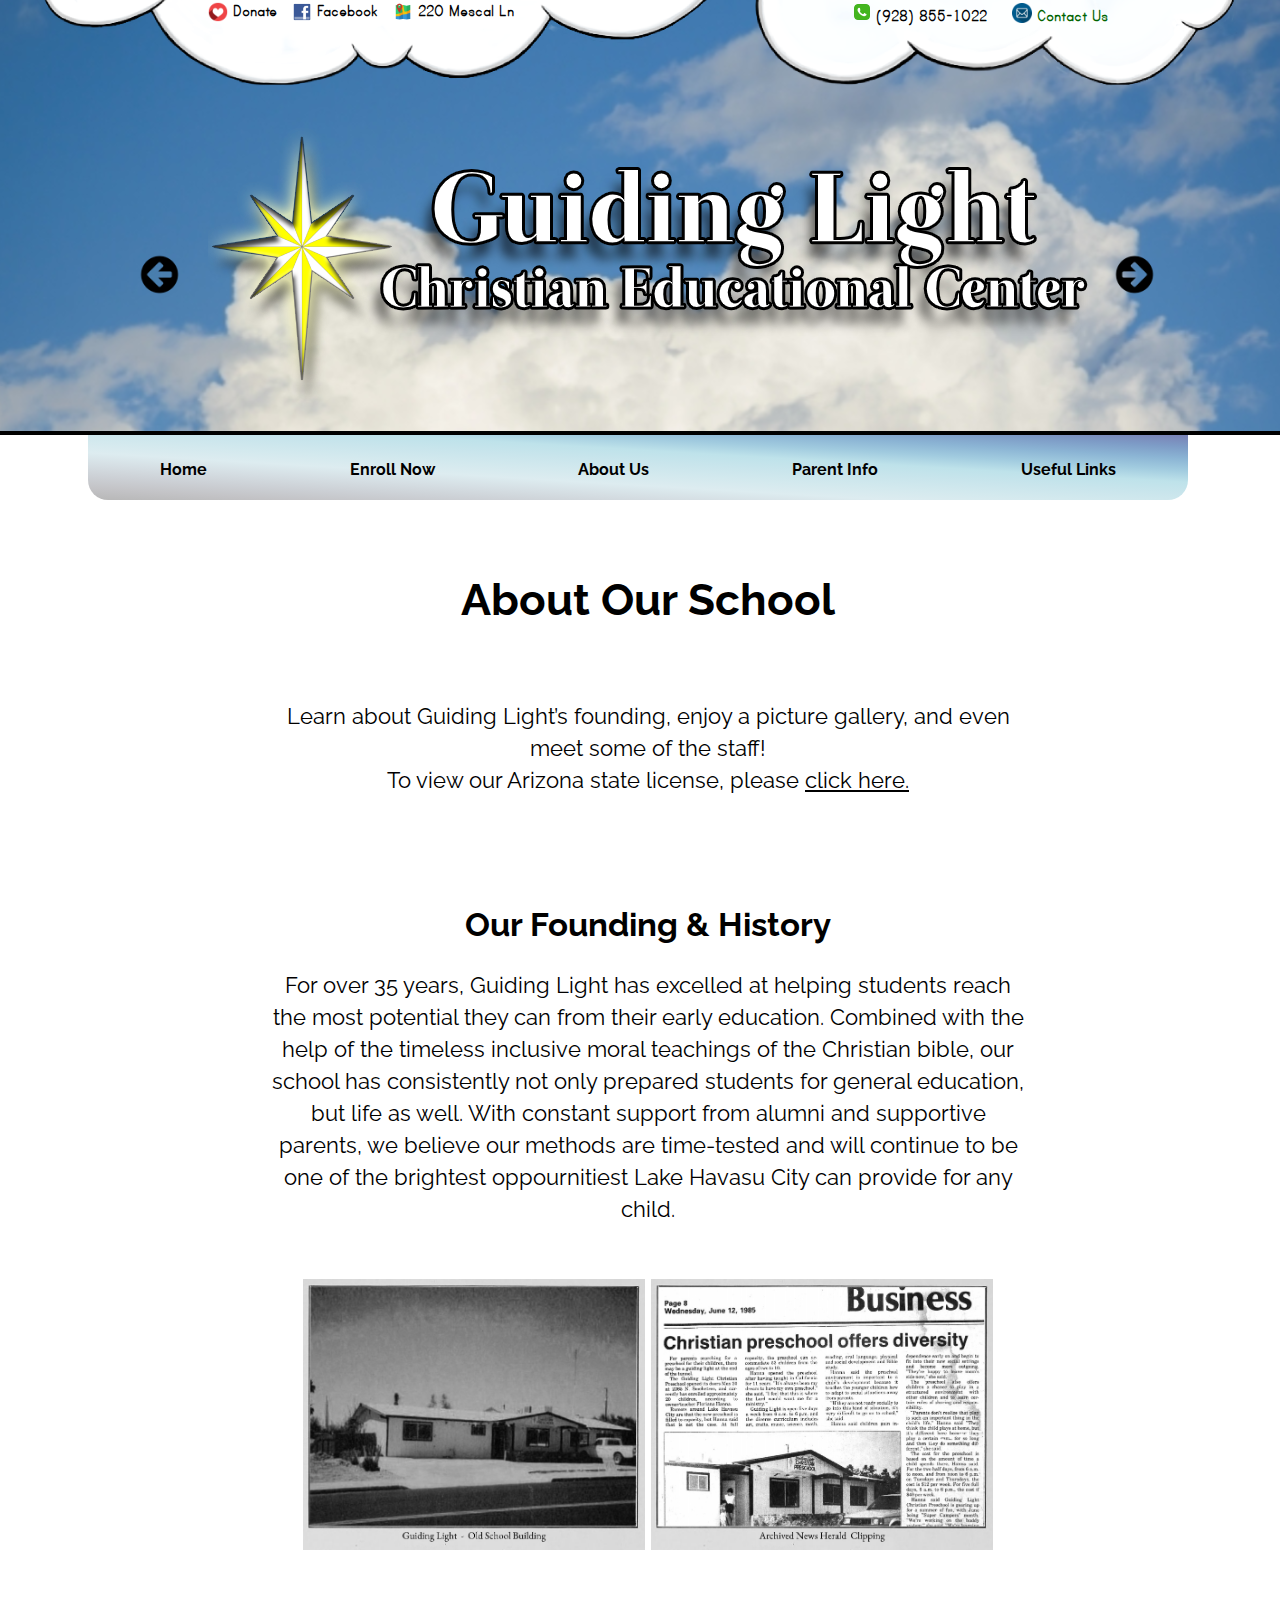
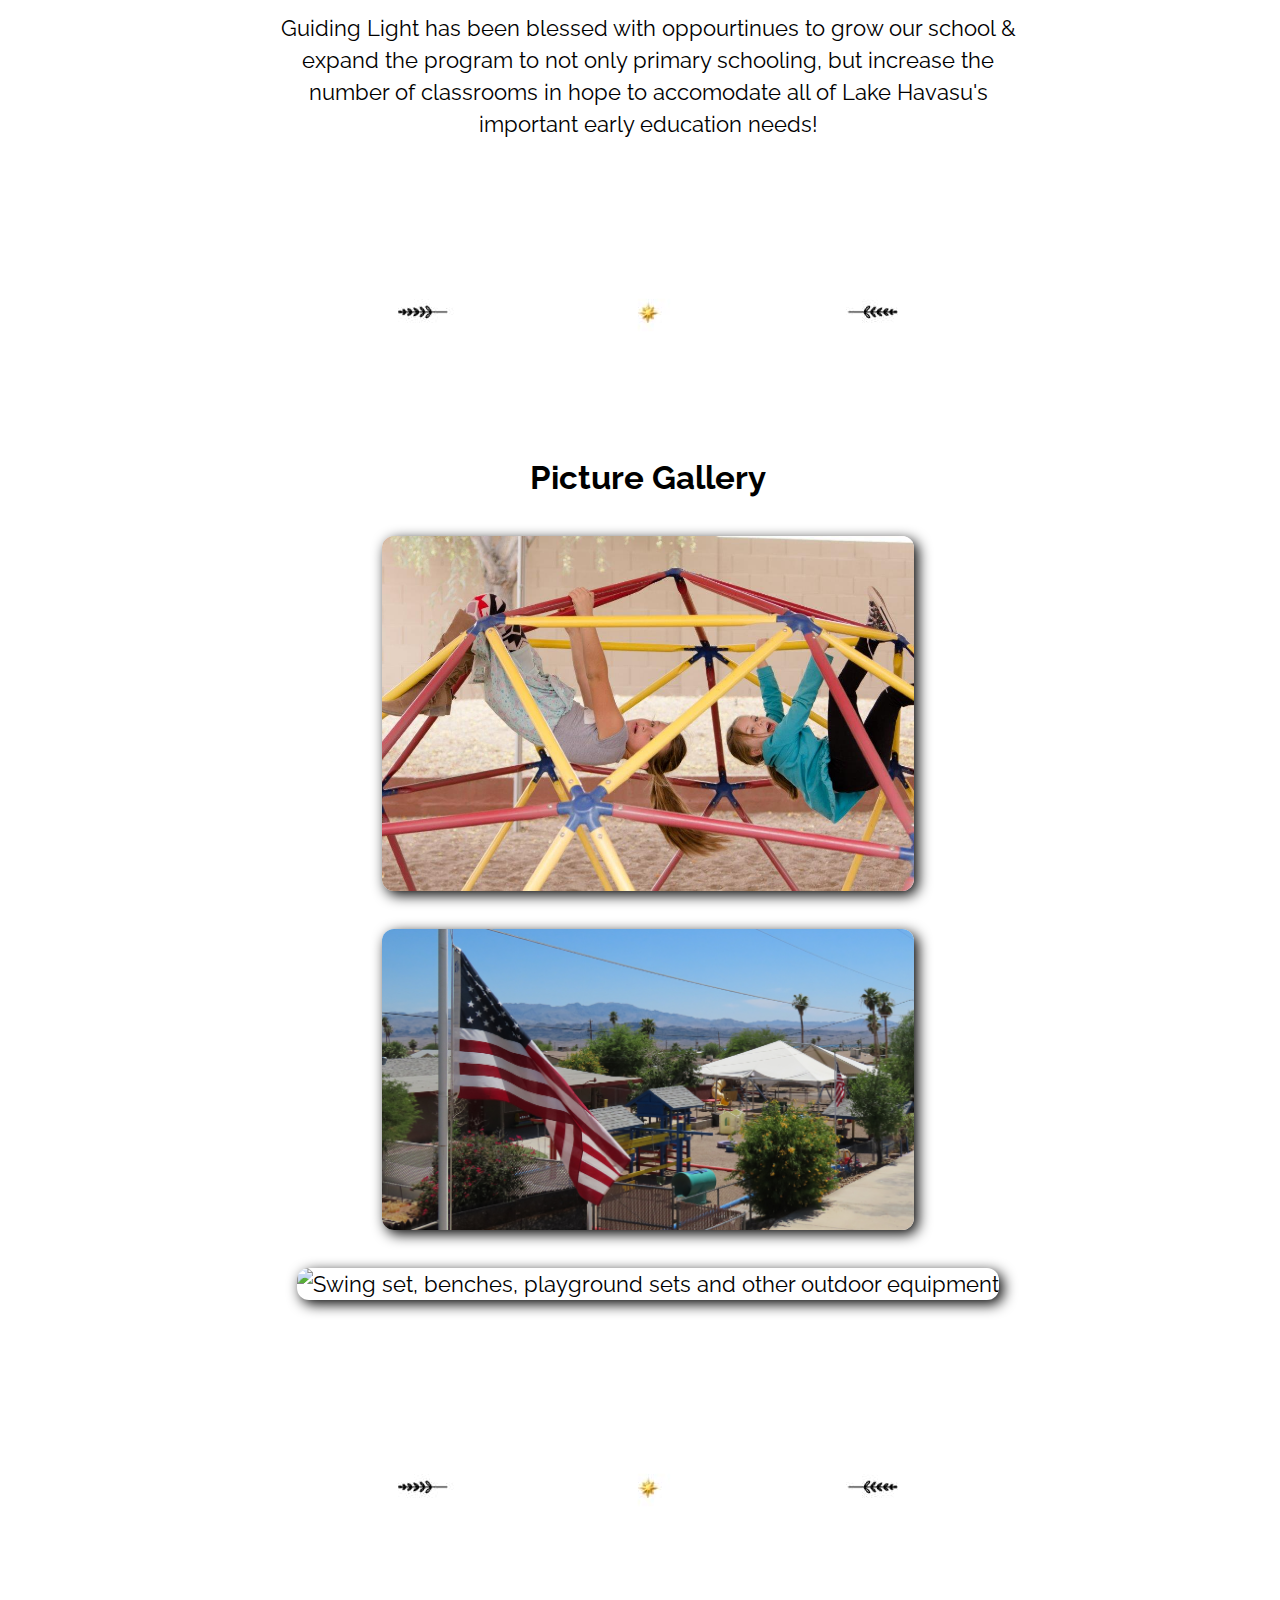
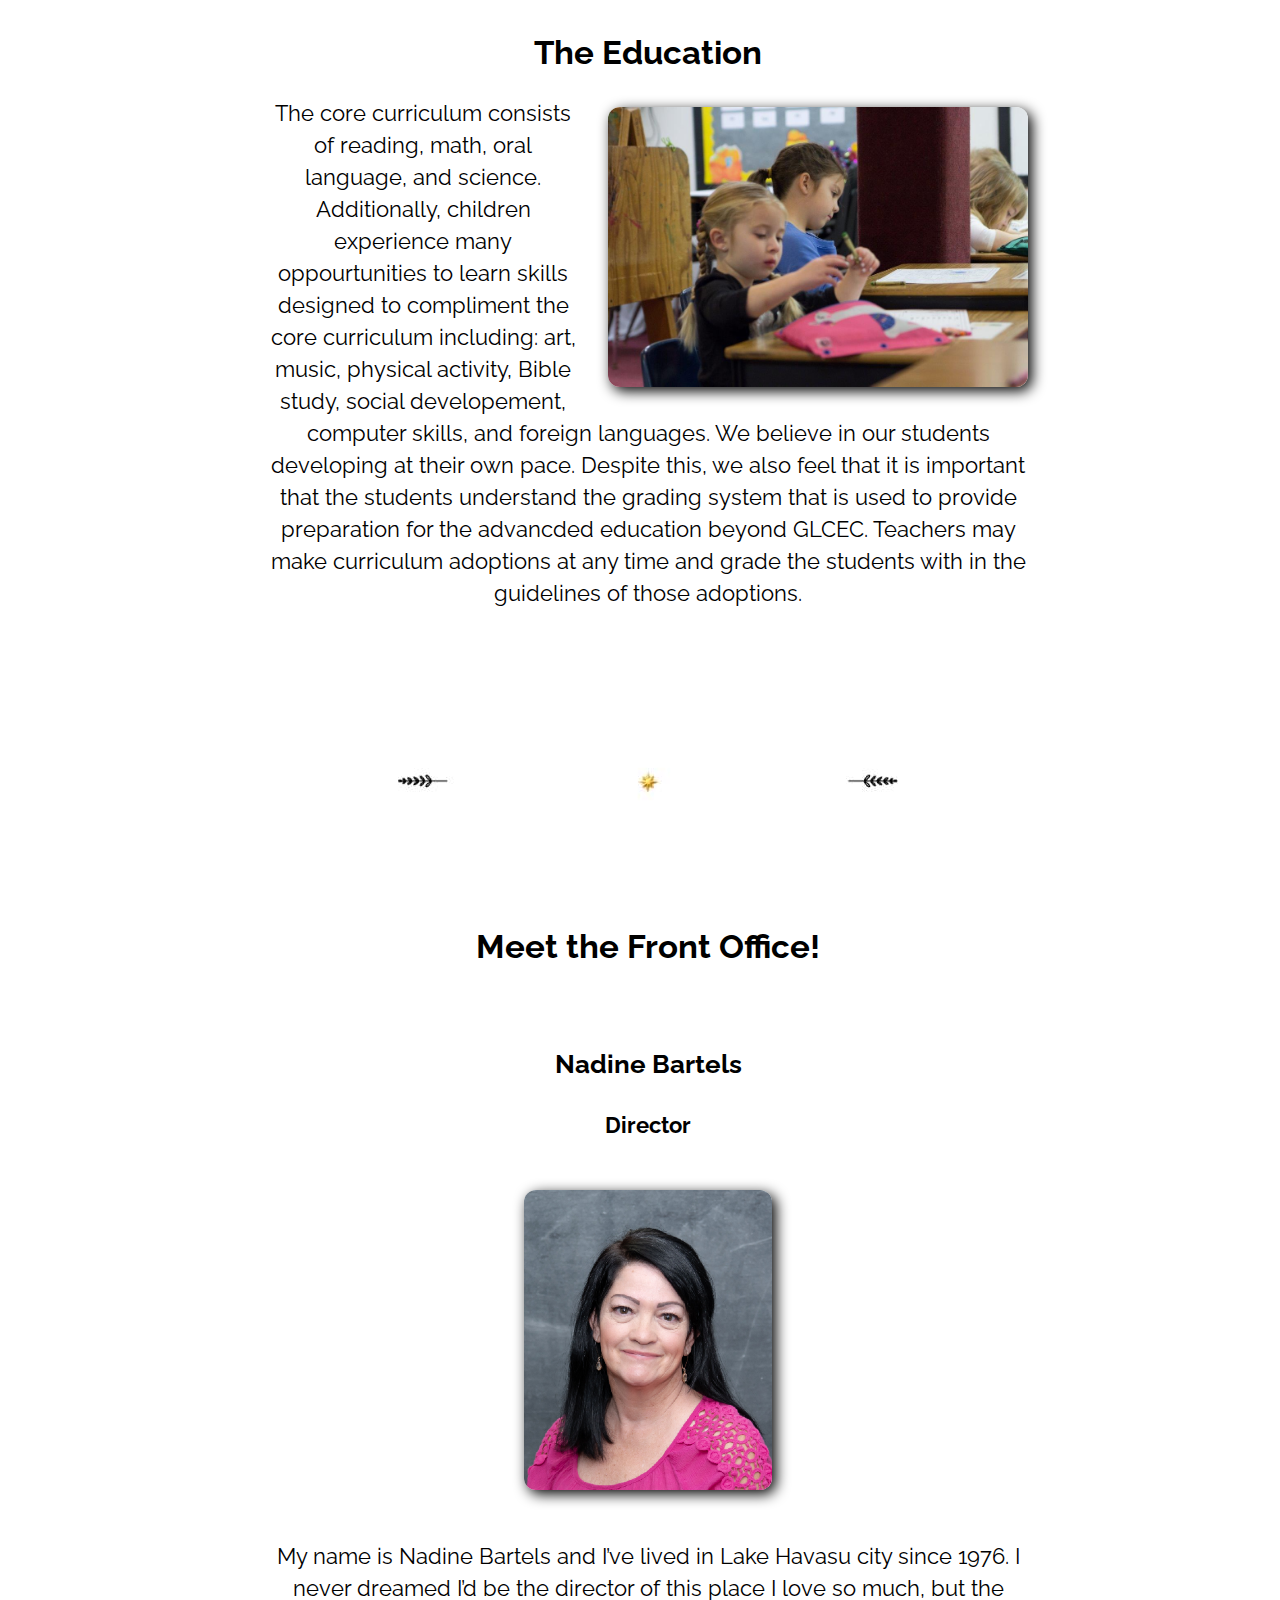
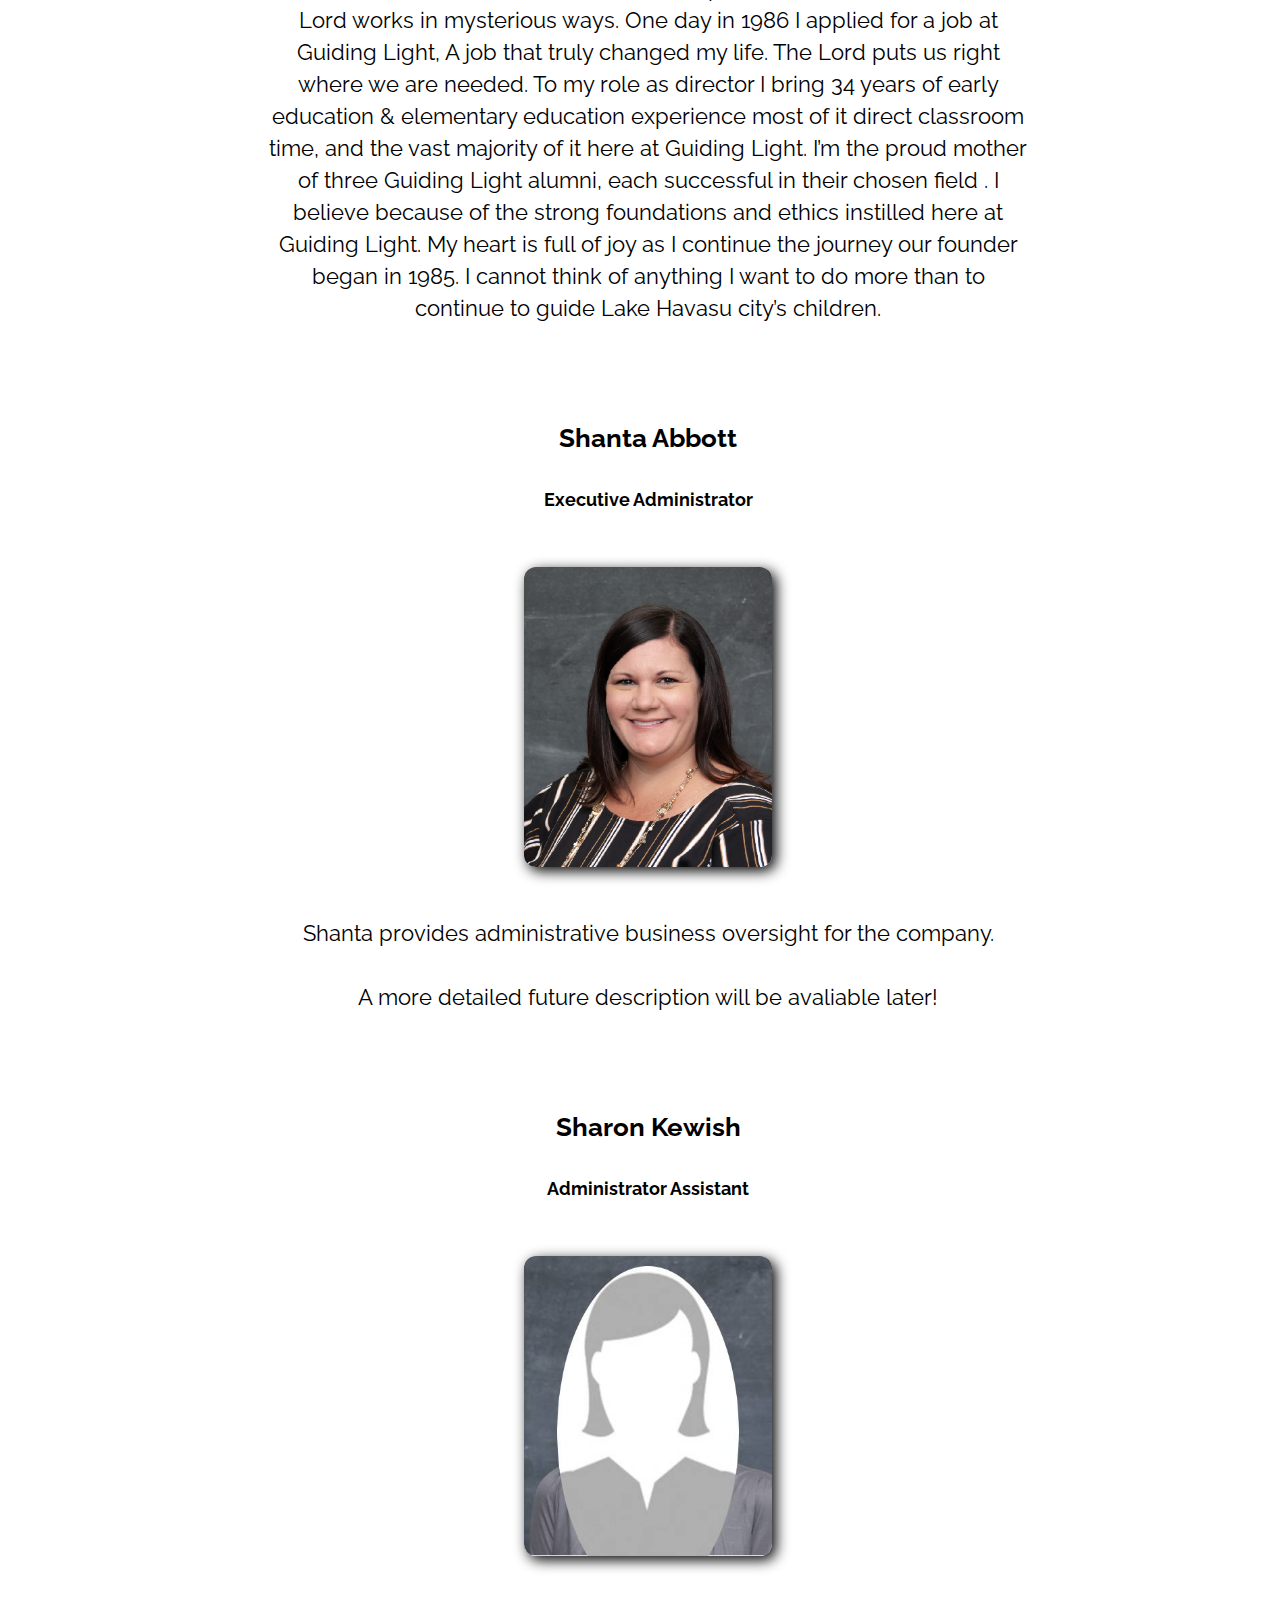
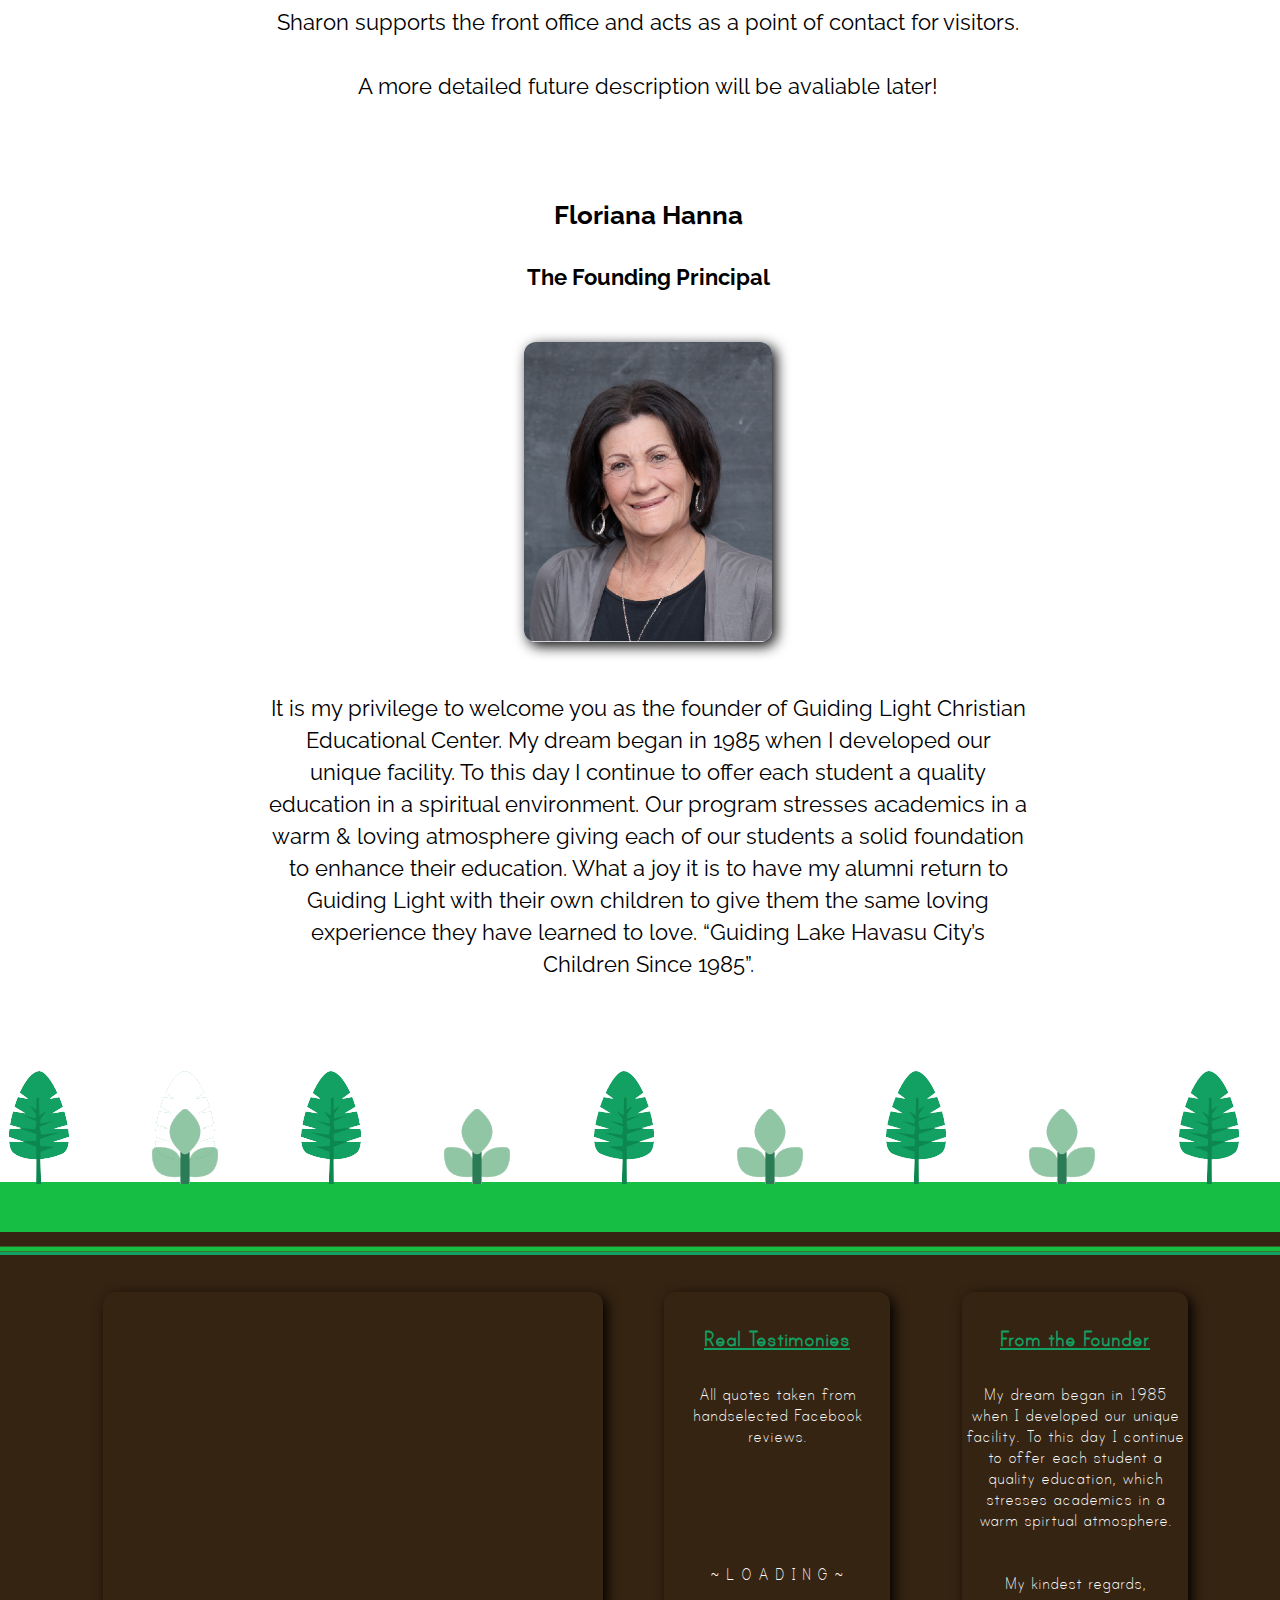
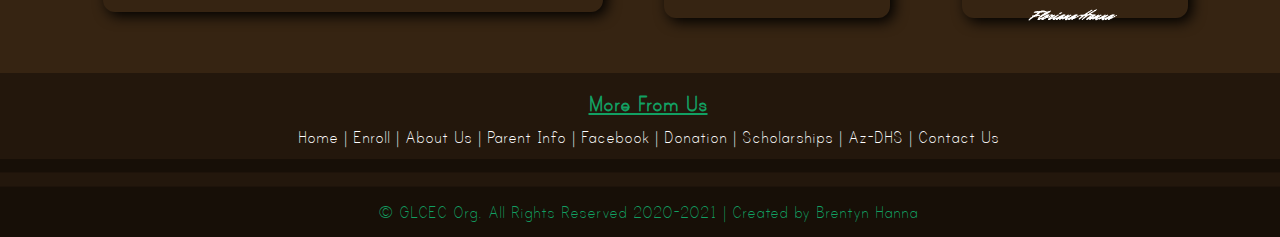
==== commit 7016f6cf: "push update" ====
--- a/about_us.html
+++ b/about_us.html
@@ -173,22 +173,22 @@
       <div class="banner_l">
         <p>
           <a href="donation.html" style="text-decoration:none;"> <img src="assets/donate.png" width="20"
-              alt="go to donation" align="top"> Donate</a>
+              alt="go to donation" align="top" id="banner_item"> Donate</a>
           &nbsp &nbsp
           <a href="https://www.facebook.com/GuidingLightChristianEducationalCenter/" style="text-decoration:none;"> <img
-              src="assets/facebook.png" width="20" alt="go to facebook" align="top"> Facebook</a>
+              src="assets/facebook.png" width="20" alt="go to facebook" align="top" id="banner_item"> Facebook</a>
           &nbsp &nbsp
           <a href="https://goo.gl/maps/ifVrNqKA4fRYr2xH6" style="text-decoration:none;"> <img src="assets/map.png"
-              width="20" alt="navigate map" align="top"> 220 Mescal Ln </a>
+              width="20" alt="navigate map" align="top" id="banner_item"> 220 Mescal Ln </a>
           &nbsp &nbsp
         </p>
       </div>
       <div class="banner_r">
         <a href="tel:+19288551022" style="text-decoration:none;"> <img src="assets/phone.png" width="18"
-            alt="call phone" align="top"> (928) 855-1022 </a>
+            alt="call phone" align="top id="banner_item""> (928) 855-1022 </a>
         &nbsp &nbsp &nbsp &nbsp
         <a class="open_button" style="text-decoration:none;" onclick="openForm_contact()"> <img src="assets/mail.png"
-            width="20" alt="go to donation" align="top"> Contact Us</a>
+            width="20" alt="go to donation" align="top" id="banner_item"> Contact Us</a>
 
         <div class="form-popup" id="contactForm">
           <form name="generalcontactform" method="post" class="form-container" action="contactForm.php">
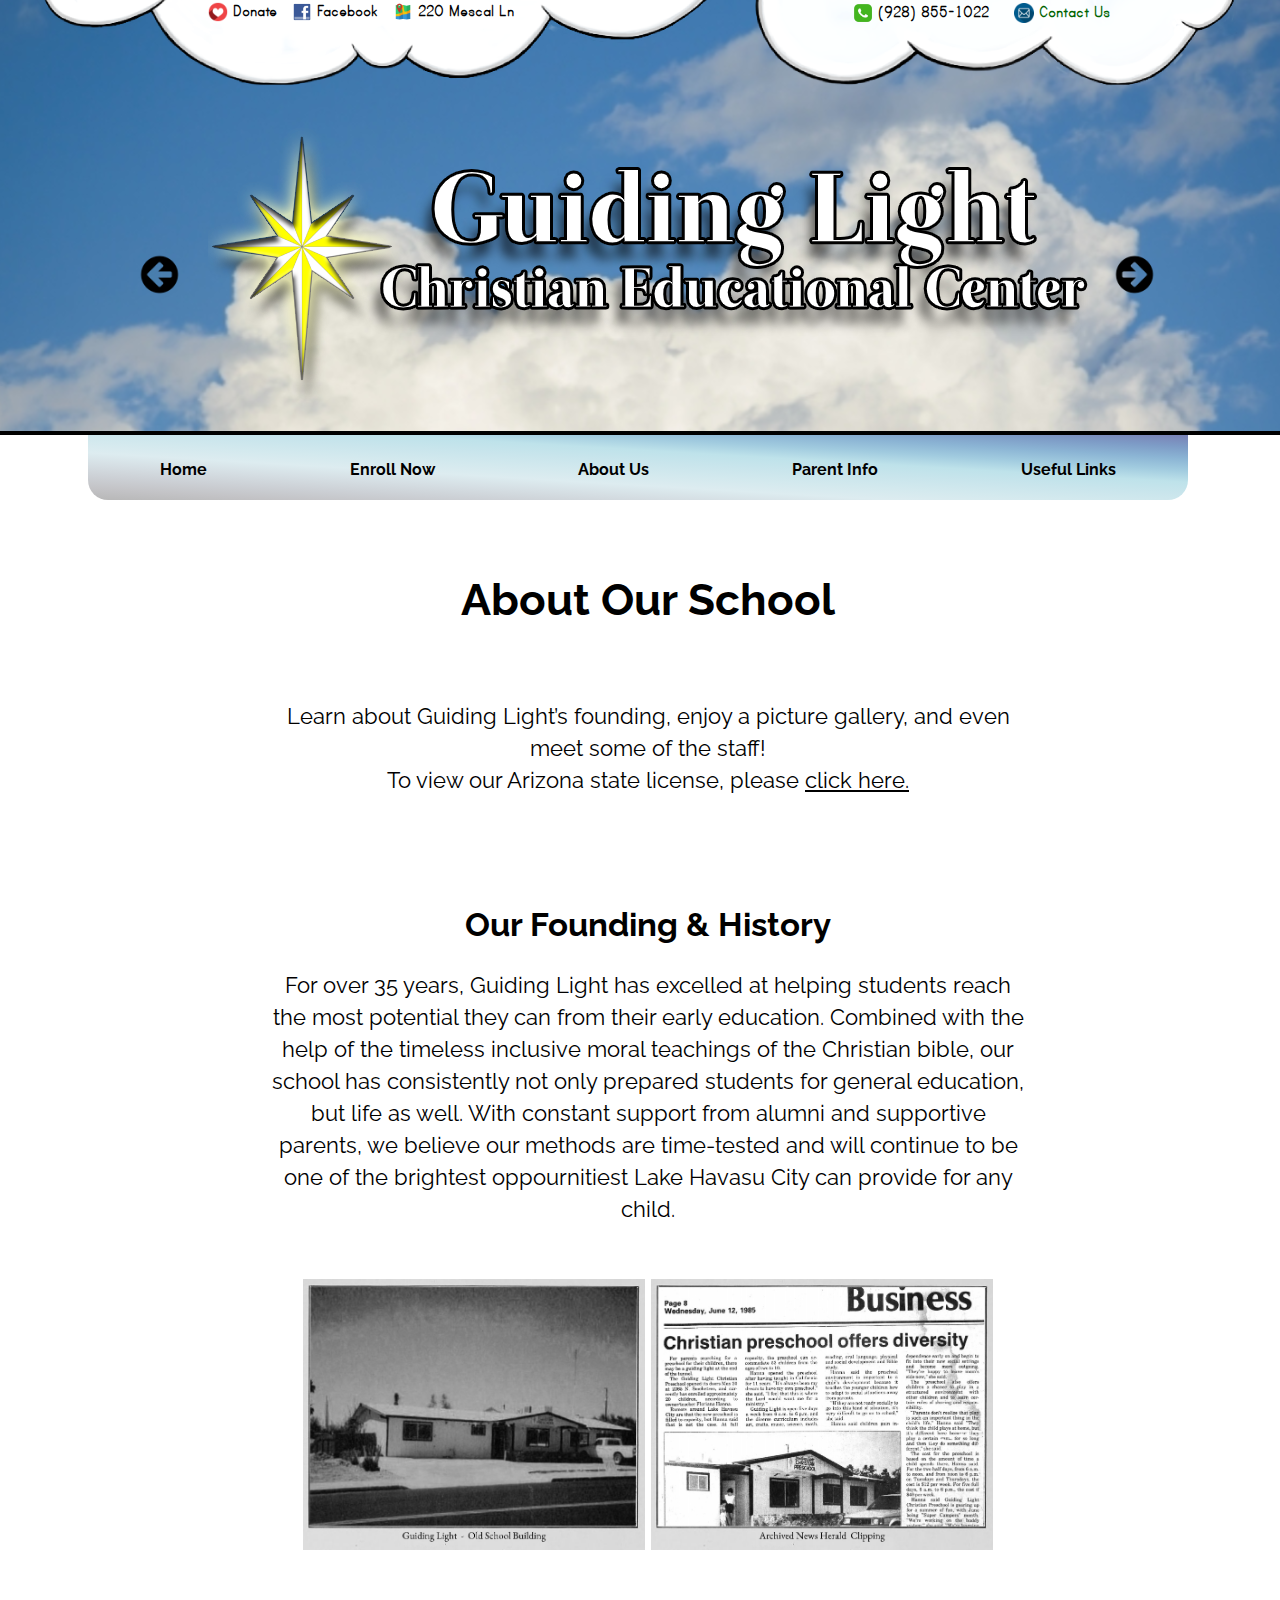
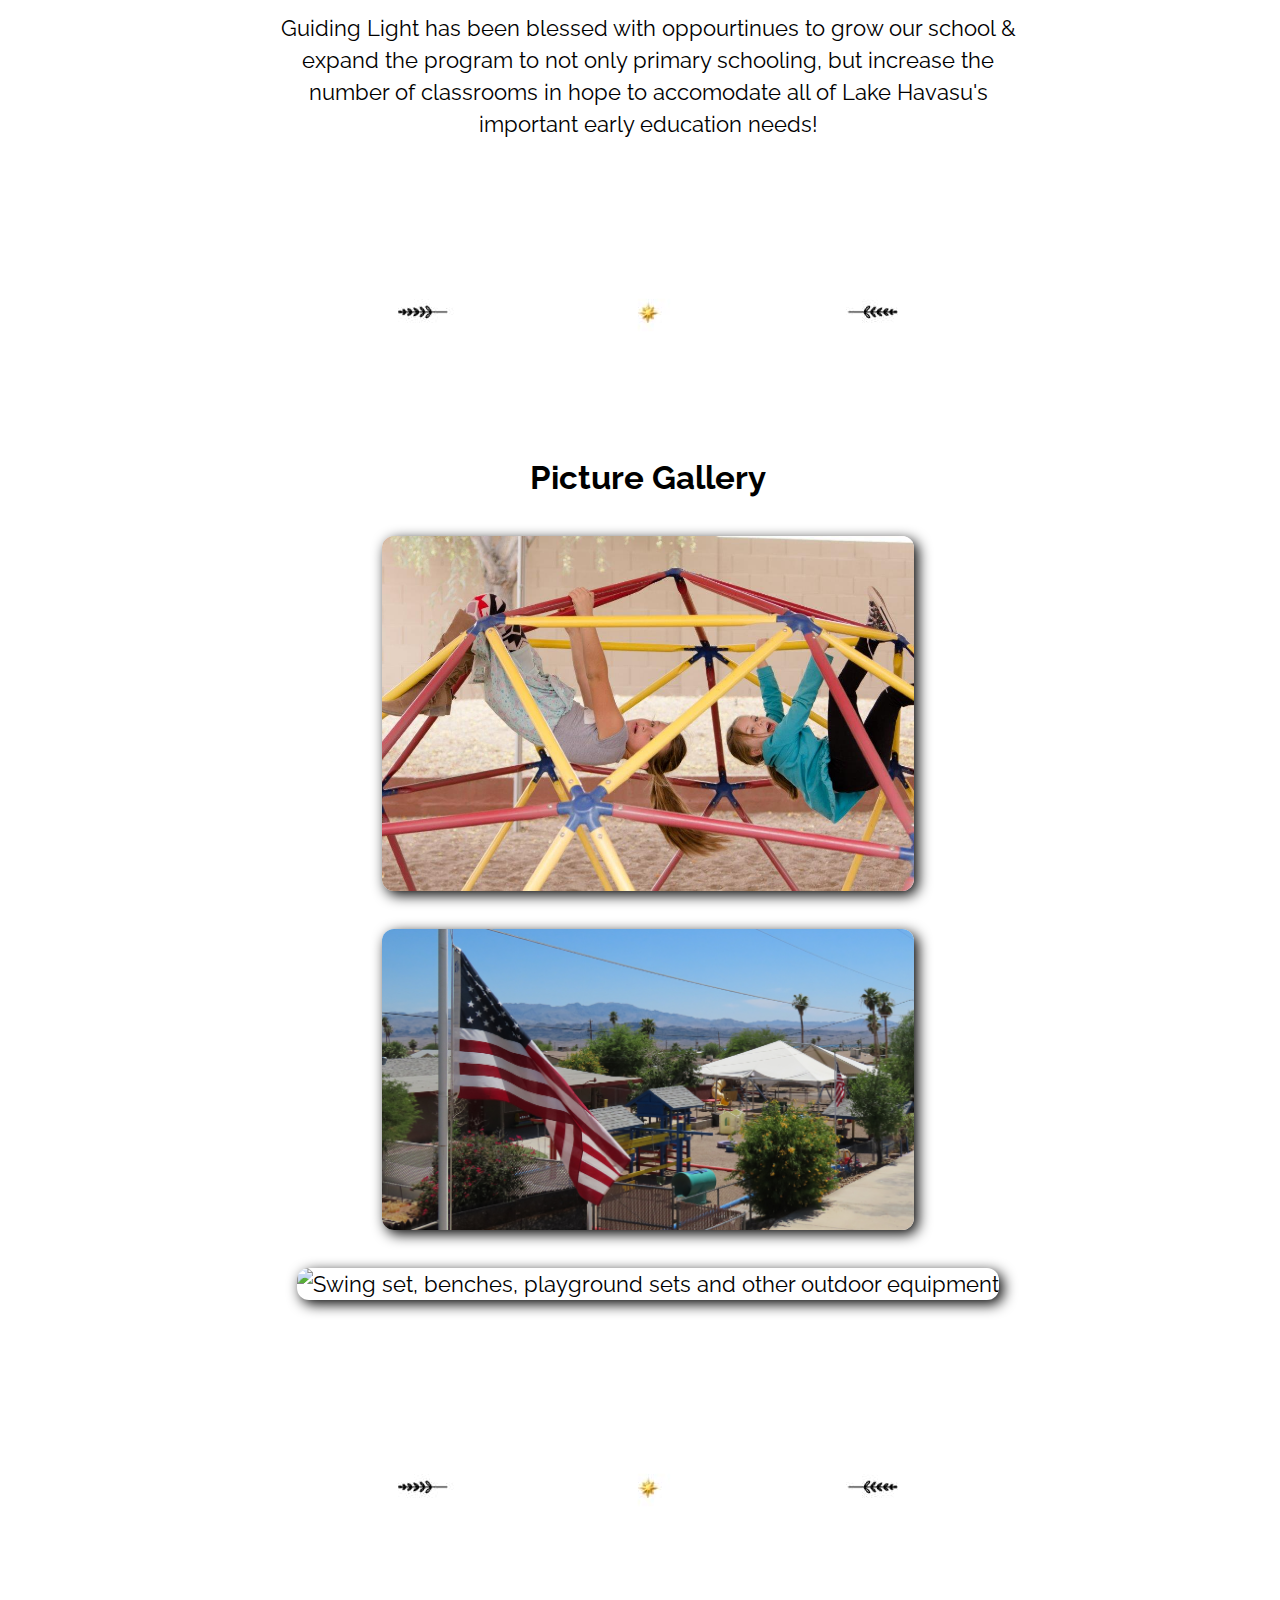
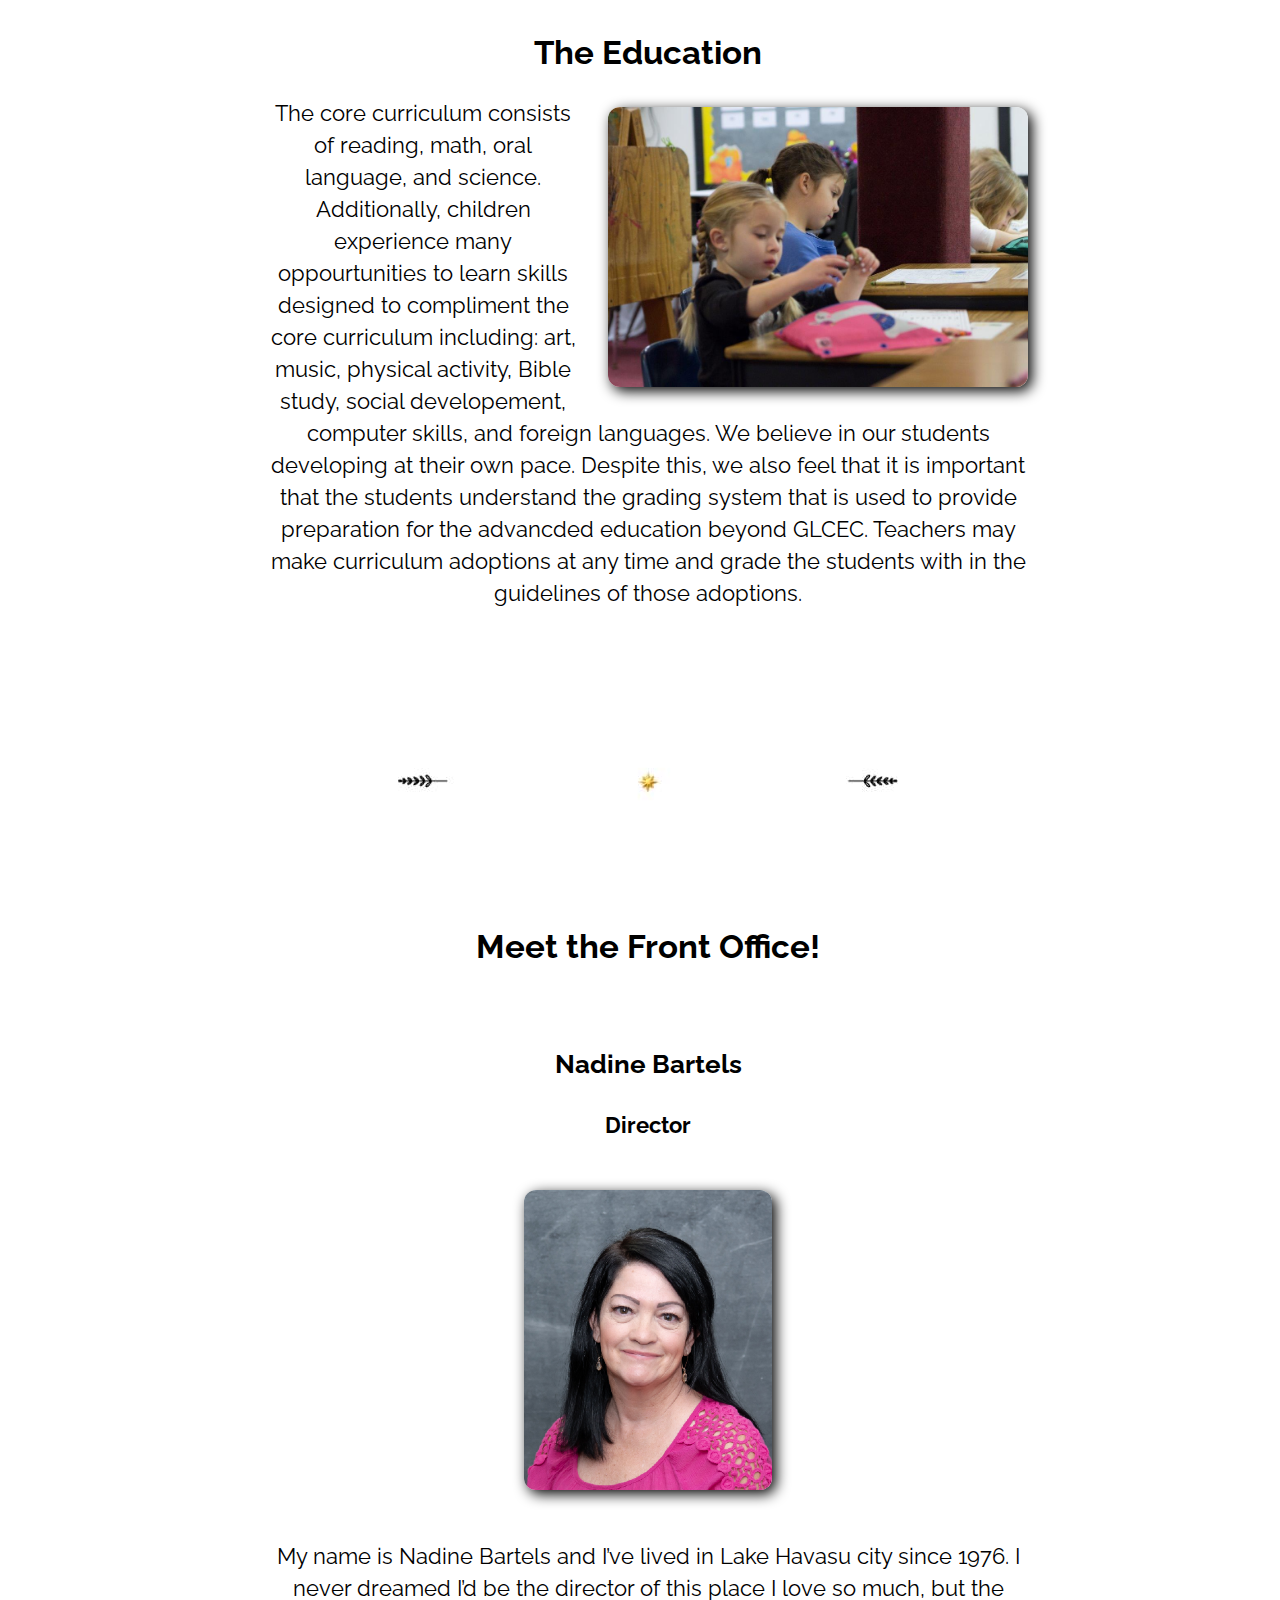
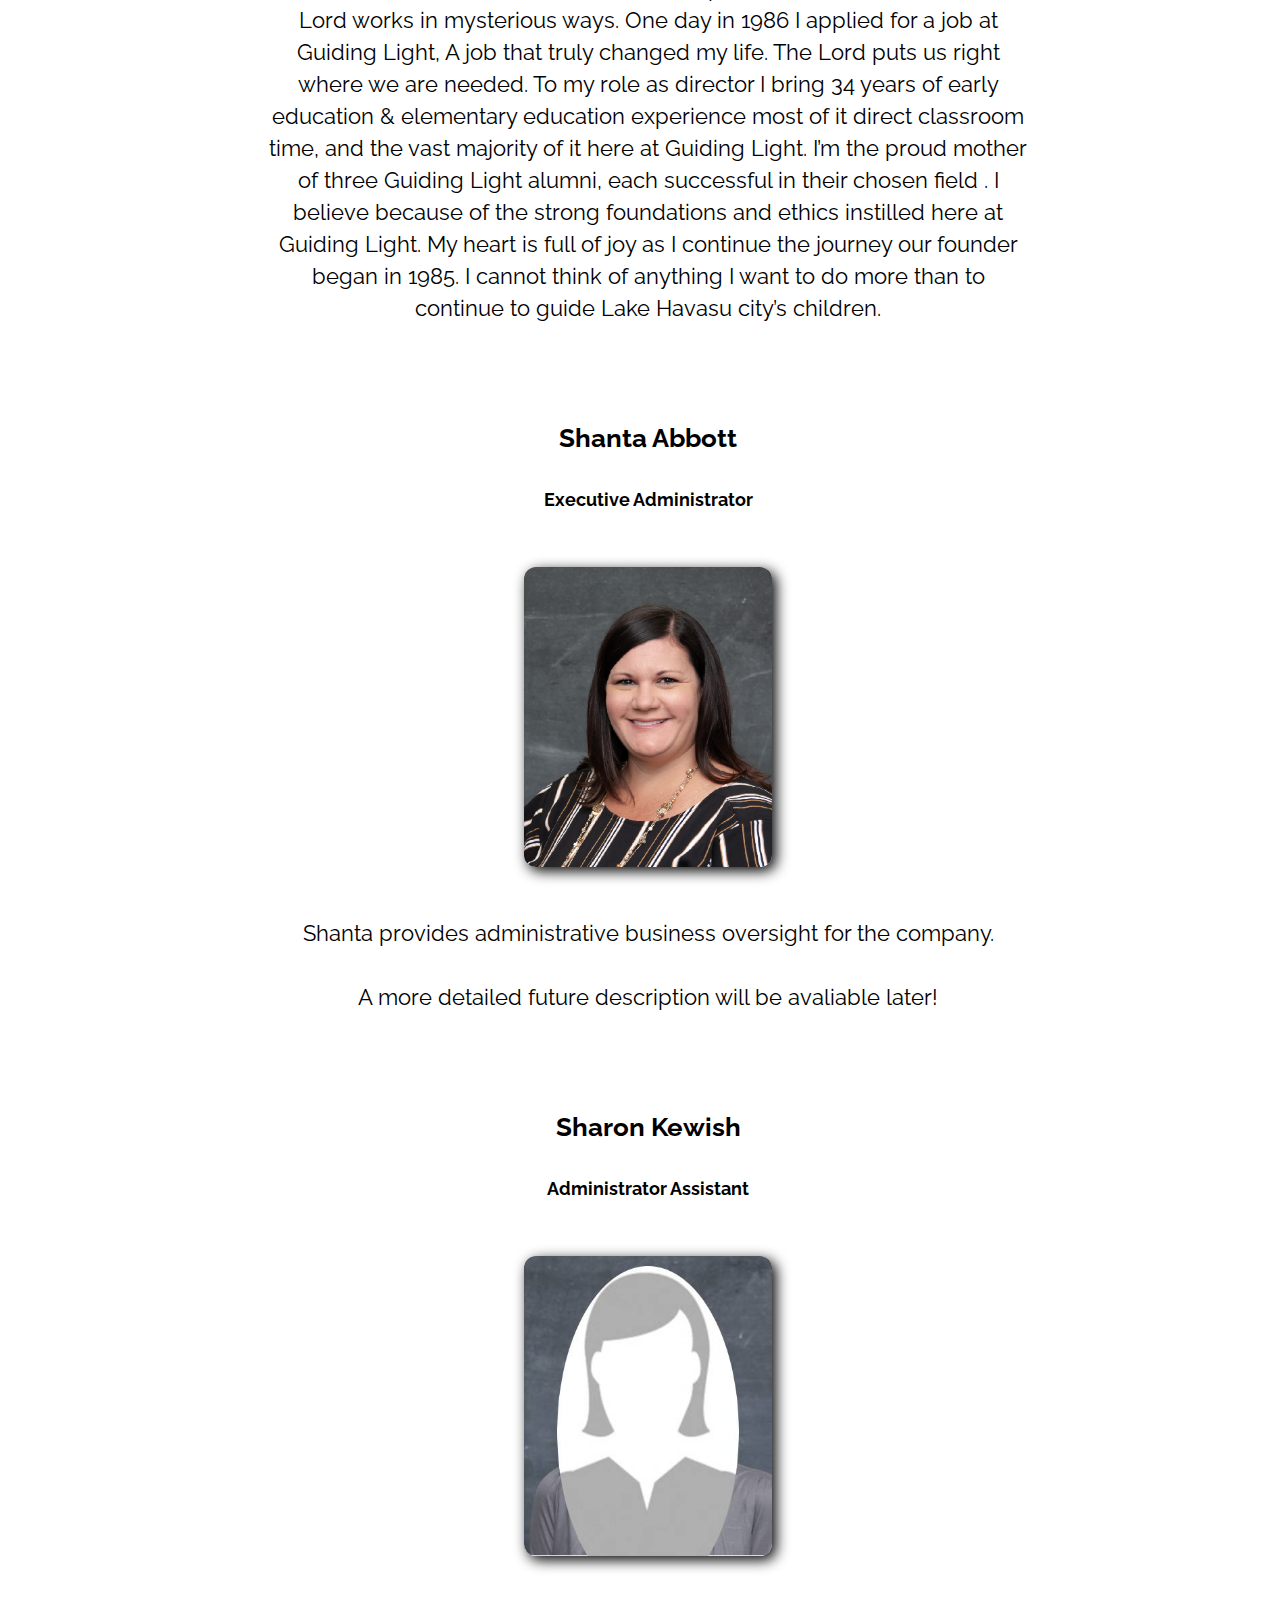
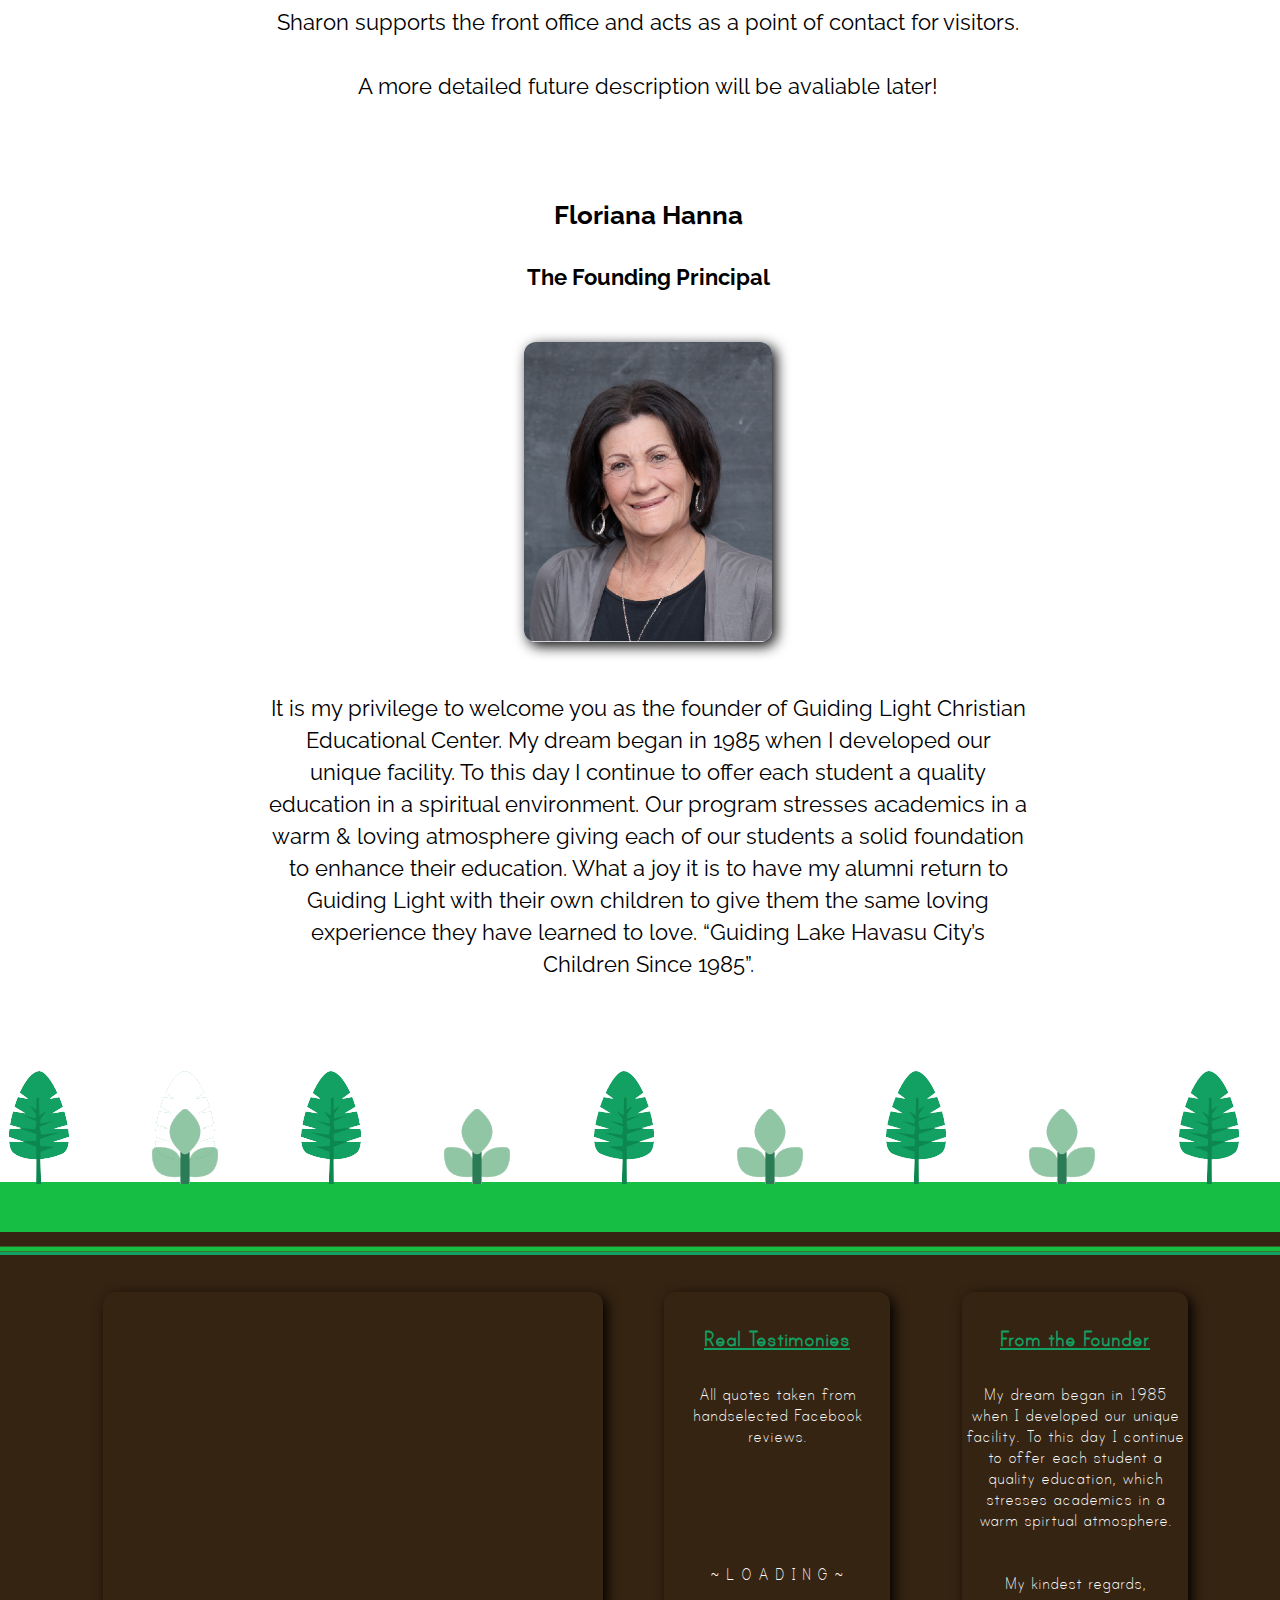
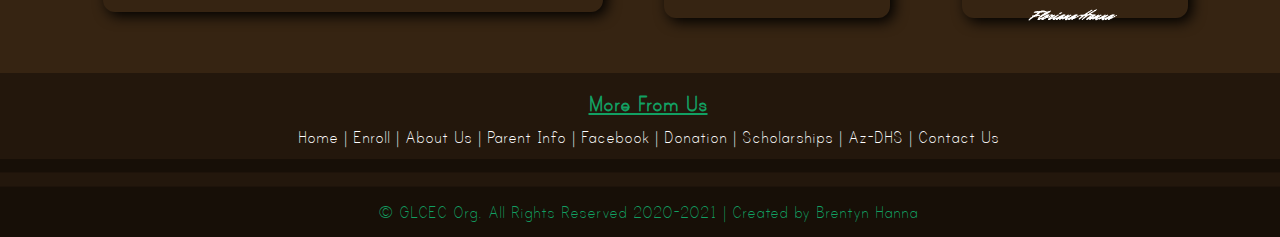
==== commit b704de8e: "Mobile Optimization" ====
--- a/about_us.html
+++ b/about_us.html
@@ -71,14 +71,18 @@
     });
 
     $(window).scroll(function () {
-      var activeTop = $(window).scrollTop();                                  // Find distance from top of page
-      if (activeTop <= (distance)) {                                          // release link menu on adequate scroll distance
-        $('.link_menu').css("position", "static");
+      if ($(window).width() <= 801) {                                   //do nothing on mobile
       }
       else {
-        $('.link_menu').css("position", "fixed");                            // anchored link menu to page
-        $('.link_menu').css("top", "-15px");
-        $('.link_menu').css("left", "absolute");
+        var activeTop = $(window).scrollTop();                                  // Find distance from top of page
+        if (activeTop <= (distance)) {                                          // release link menu on adequate scroll distance
+          $('.link_menu').css("position", "static");
+        }
+        else {
+          $('.link_menu').css("position", "fixed");                            // anchored link menu to page
+          $('.link_menu').css("top", "-15px");
+          $('.link_menu').css("left", "absolute");
+        }
       }
     });
 
@@ -157,8 +161,9 @@
 
   </script>
 
-  <script async defer crossorigin="anonymous"
-    src="https://connect.facebook.net/en_US/sdk.js#xfbml=1&version=v5.0"></script>
+<script async defer crossorigin="anonymous" 
+if ($(window).width() <= 801) {    } 
+else { src="https://connect.facebook.net/en_US/sdk.js#xfbml=1&version=v5.0" }></script>
 
   <div class="background">
     <div class="wrapper">
@@ -172,23 +177,23 @@
 
       <div class="banner_l">
         <p>
-          <a href="donation.html" style="text-decoration:none;"> <img src="assets/donate.png" width="20"
+          <a href="donation.html" style="text-decoration:none;"> <img src="assets/donate.png" 
               alt="go to donation" align="top" id="banner_item"> Donate</a>
           &nbsp &nbsp
           <a href="https://www.facebook.com/GuidingLightChristianEducationalCenter/" style="text-decoration:none;"> <img
-              src="assets/facebook.png" width="20" alt="go to facebook" align="top" id="banner_item"> Facebook</a>
+              src="assets/facebook.png"  alt="go to facebook" align="top" id="banner_item"> Facebook</a>
           &nbsp &nbsp
           <a href="https://goo.gl/maps/ifVrNqKA4fRYr2xH6" style="text-decoration:none;"> <img src="assets/map.png"
-              width="20" alt="navigate map" align="top" id="banner_item"> 220 Mescal Ln </a>
+               alt="navigate map" align="top" id="banner_item"> 220 Mescal Ln </a>
           &nbsp &nbsp
         </p>
       </div>
       <div class="banner_r">
-        <a href="tel:+19288551022" style="text-decoration:none;"> <img src="assets/phone.png" width="18"
-            alt="call phone" align="top id="banner_item""> (928) 855-1022 </a>
+        <a href="tel:+19288551022" style="text-decoration:none;"> <img src="assets/phone.png"
+            alt="call phone" align="top" id="banner_item"> (928) 855-1022 </a>
         &nbsp &nbsp &nbsp &nbsp
         <a class="open_button" style="text-decoration:none;" onclick="openForm_contact()"> <img src="assets/mail.png"
-            width="20" alt="go to donation" align="top" id="banner_item"> Contact Us</a>
+             alt="go to donation" align="top" id="banner_item"> Contact Us</a>
 
         <div class="form-popup" id="contactForm">
           <form name="generalcontactform" method="post" class="form-container" action="contactForm.php">
--- a/style.css
+++ b/style.css
@@ -54,6 +54,7 @@
 }
 #li_border{
   border:1px solid #000000;
+  padding:4px;
 }
 
 /*  ~~~~~~~~~~~~~~~~~~~~~~~  POP-UPs  ~~~~~~~~~~~~~~~~~~~~~~~  */
@@ -196,6 +197,10 @@
   text-align:left;
 }
 
+#banner_item {
+  width:20px;
+}
+
 .header{
   width:1280px;
   height:380px;
@@ -353,6 +358,15 @@
   text-align: right;
 }
 
+#program_outline{
+  border-radius: 32px;
+  background-image: linear-gradient(to top, #a9d16b, #6bd390, #0ad0b9, #00c8da, #26bcec, #1ebff2, #13c2f9, #00c5ff, #00dafa, #00eada, #00f6a3, #8efb5f);
+  padding:45px;
+  display: flex;
+  flex-direction: column;
+  text-align: left;
+}
+
 #pic_1 {
   height:auto;
   width:420px;
@@ -603,6 +617,9 @@
     text-align: center;
   }
 
+  #banner_item {
+    width:20px;
+  }
 
   .header{
     display: none;
@@ -711,6 +728,15 @@
     line-height: 32px;
     text-align:center;
     font-family:"Raleway", Arial;
+  }
+
+  #program_outline{
+    border-radius: 32px;
+    background-image: linear-gradient(to top, #a9d16b, #6bd390, #0ad0b9, #00c8da, #26bcec, #1ebff2, #13c2f9, #00c5ff, #00dafa, #00eada, #00f6a3, #8efb5f);
+    padding:45px;
+    display: flex;
+    flex-direction: column;
+    text-align: left;
   }
 
   #pic_1 {
@@ -936,25 +962,18 @@
       display: none;
     }
 
-    .banner_l {
-      width:100%;
-      height:30px;
-      margin-top:-10px;
-      float:center;
-      font-weight:bold;
-      font-size:16px;
-      font-family:"pageHeader", "Raleway", Arial;
+    .banner_l, .banner_r {
+      height:60px;
+      vertical-align: center;
+      float:left;
+      font-size: 0;
       text-align:left;
     }
-
-    .banner_r {
-      width:100%;
-      height:30px;
-      font-weight:bold;
-      float:center;
-      font-size:16px;
-      font-family:"pageHeader", "Raleway", Arial;
-      text-align:left;
+    
+    #banner_item {
+      padding:9px;
+      margin-top:1px;
+      width:30px;
     }
 
     .header {
@@ -985,10 +1004,10 @@
 
     .link_mobile_button {
       position: fixed;
+      right: 35px;
+      top: 20px;
       height:40px;
       width:70px;
-      margin-top:10px;
-      margin-left:60vw;
       border-radius:20px;
       border-color: black;
       background-image: linear-gradient(to left bottom, #deff00, #e6ef1d, #eae02e, #ebd13d, #e8c349, #e5c253, #e1c05c, #debf65, #dcc870, #dbd17c, #dad989, #d9e196);
@@ -1002,11 +1021,12 @@
     }
 
     .link_wrapper{
-      width:100%;
+      width:98%;
       height:max-content;
       font-family:"Raleway", Arial;
       font-weight:bold;
       position: fixed;
+      margin:0;
     }
 
     .link_menu{
@@ -1015,7 +1035,7 @@
       z-index: 2;
       position:fixed;
       padding-top:20px;
-      border-radius: 10px;
+      border-radius:10px;
       margin-top:20px;
     }
 
@@ -1034,8 +1054,8 @@
     }
 
     .drop {
-      display:none;
       position:absolute;
+      margin-top:25px;
       width:100%;
       height:max-content;
       border-radius: 10px;
@@ -1047,12 +1067,6 @@
       width:100%;
       float:left;
       text-align:center;
-      list-style-type: none;
-      text-decoration: none;
-    }
-
-    #drop_button:hover .drop{
-      display: block;
     }
 
     .link a:hover {
@@ -1071,6 +1085,15 @@
       line-height: 32px;
       text-align:center;
       font-family:"Raleway", Arial;
+    }
+
+    #program_outline{
+      border-radius: 32px;
+      background-image: linear-gradient(to top, #a9d16b, #6bd390, #0ad0b9, #00c8da, #26bcec, #1ebff2, #13c2f9, #00c5ff, #00dafa, #00eada, #00f6a3, #8efb5f);
+      padding:35px;
+      display: flex;
+      flex-direction: column;
+      text-align: left;
     }
 
     #pic_1 {
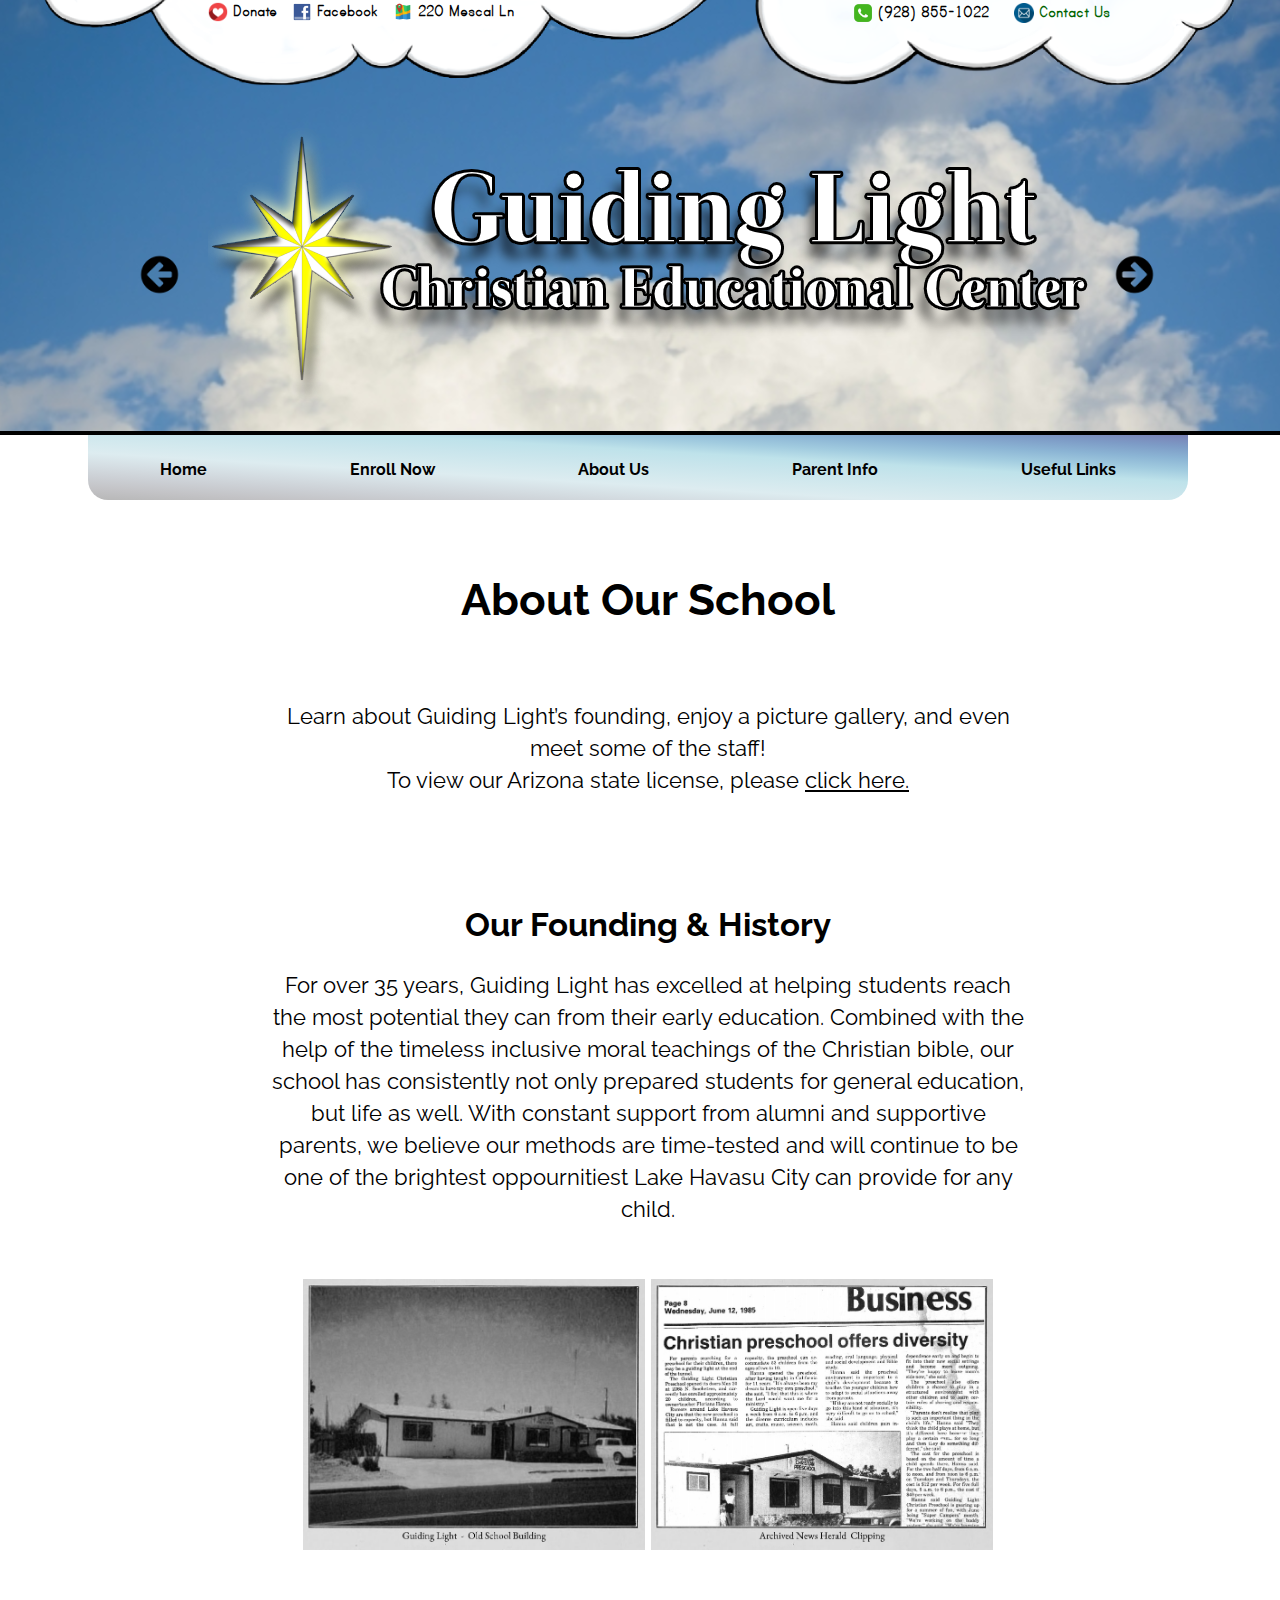
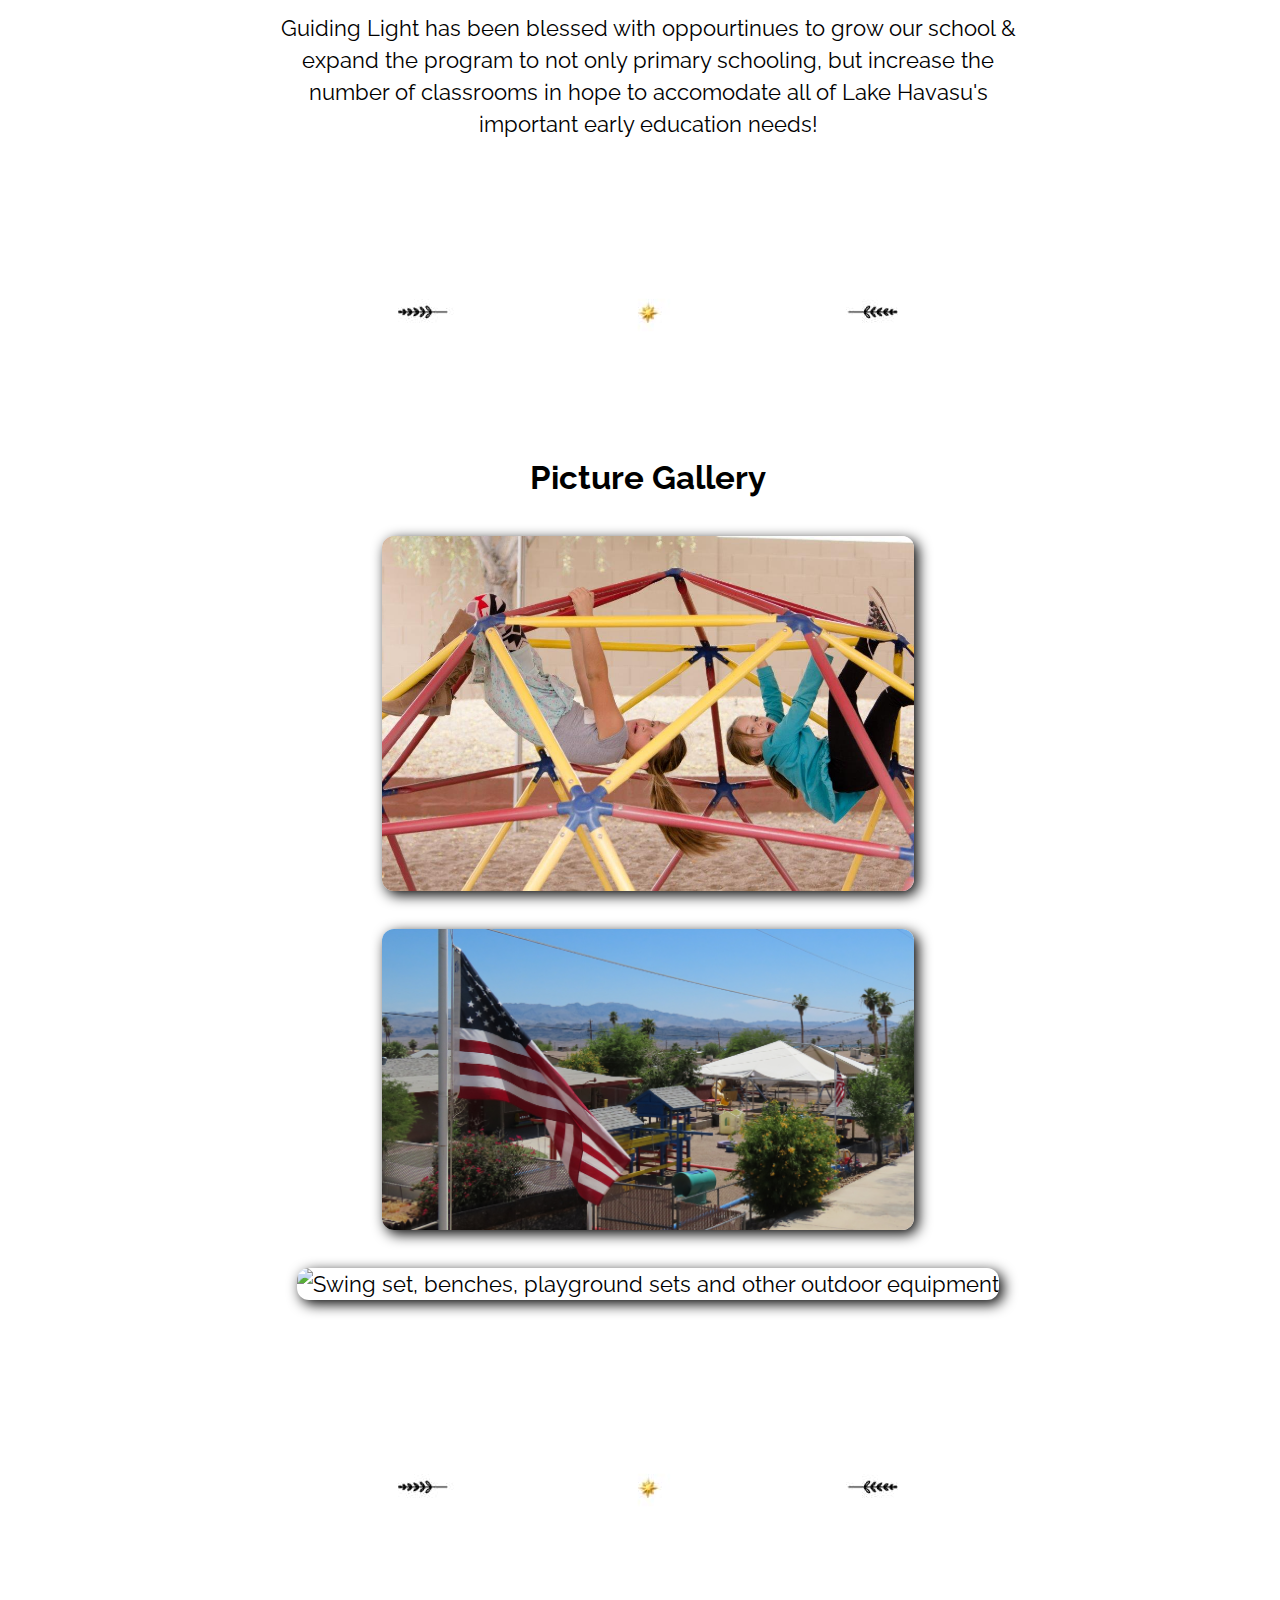
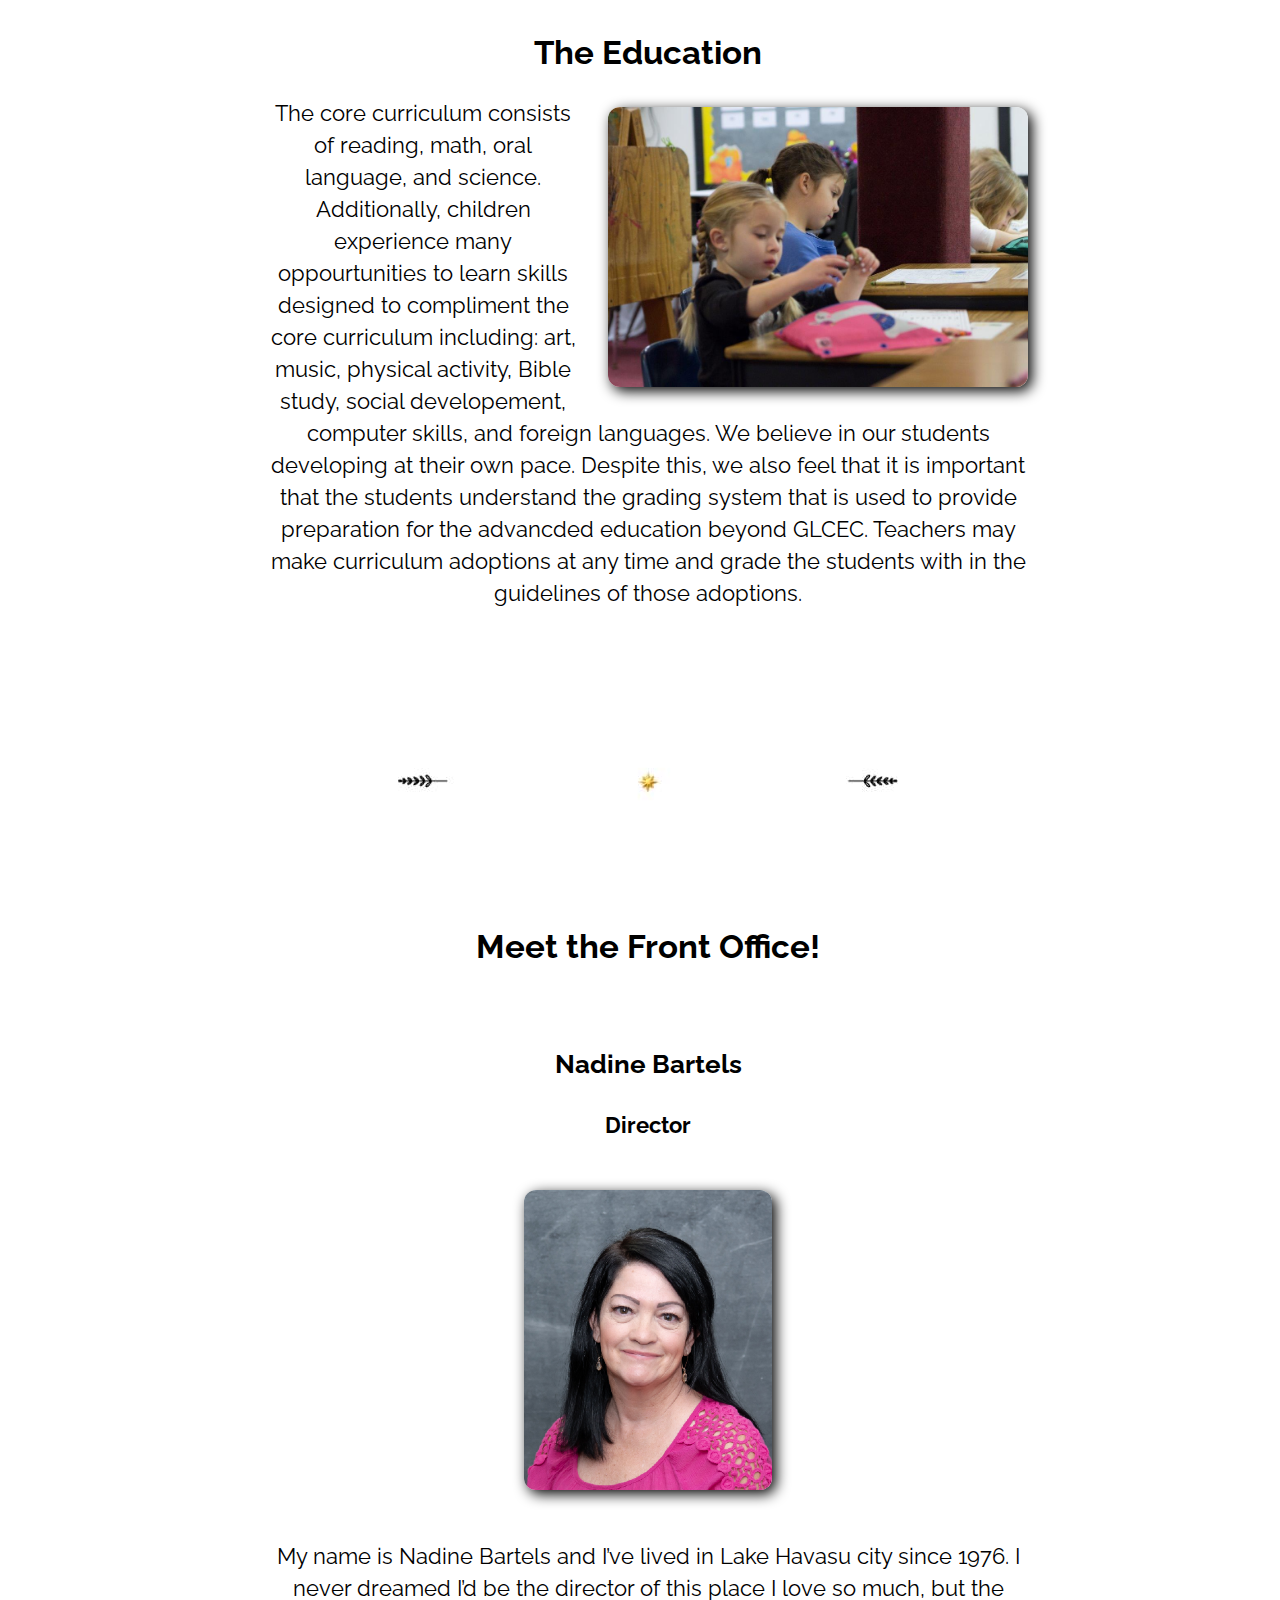
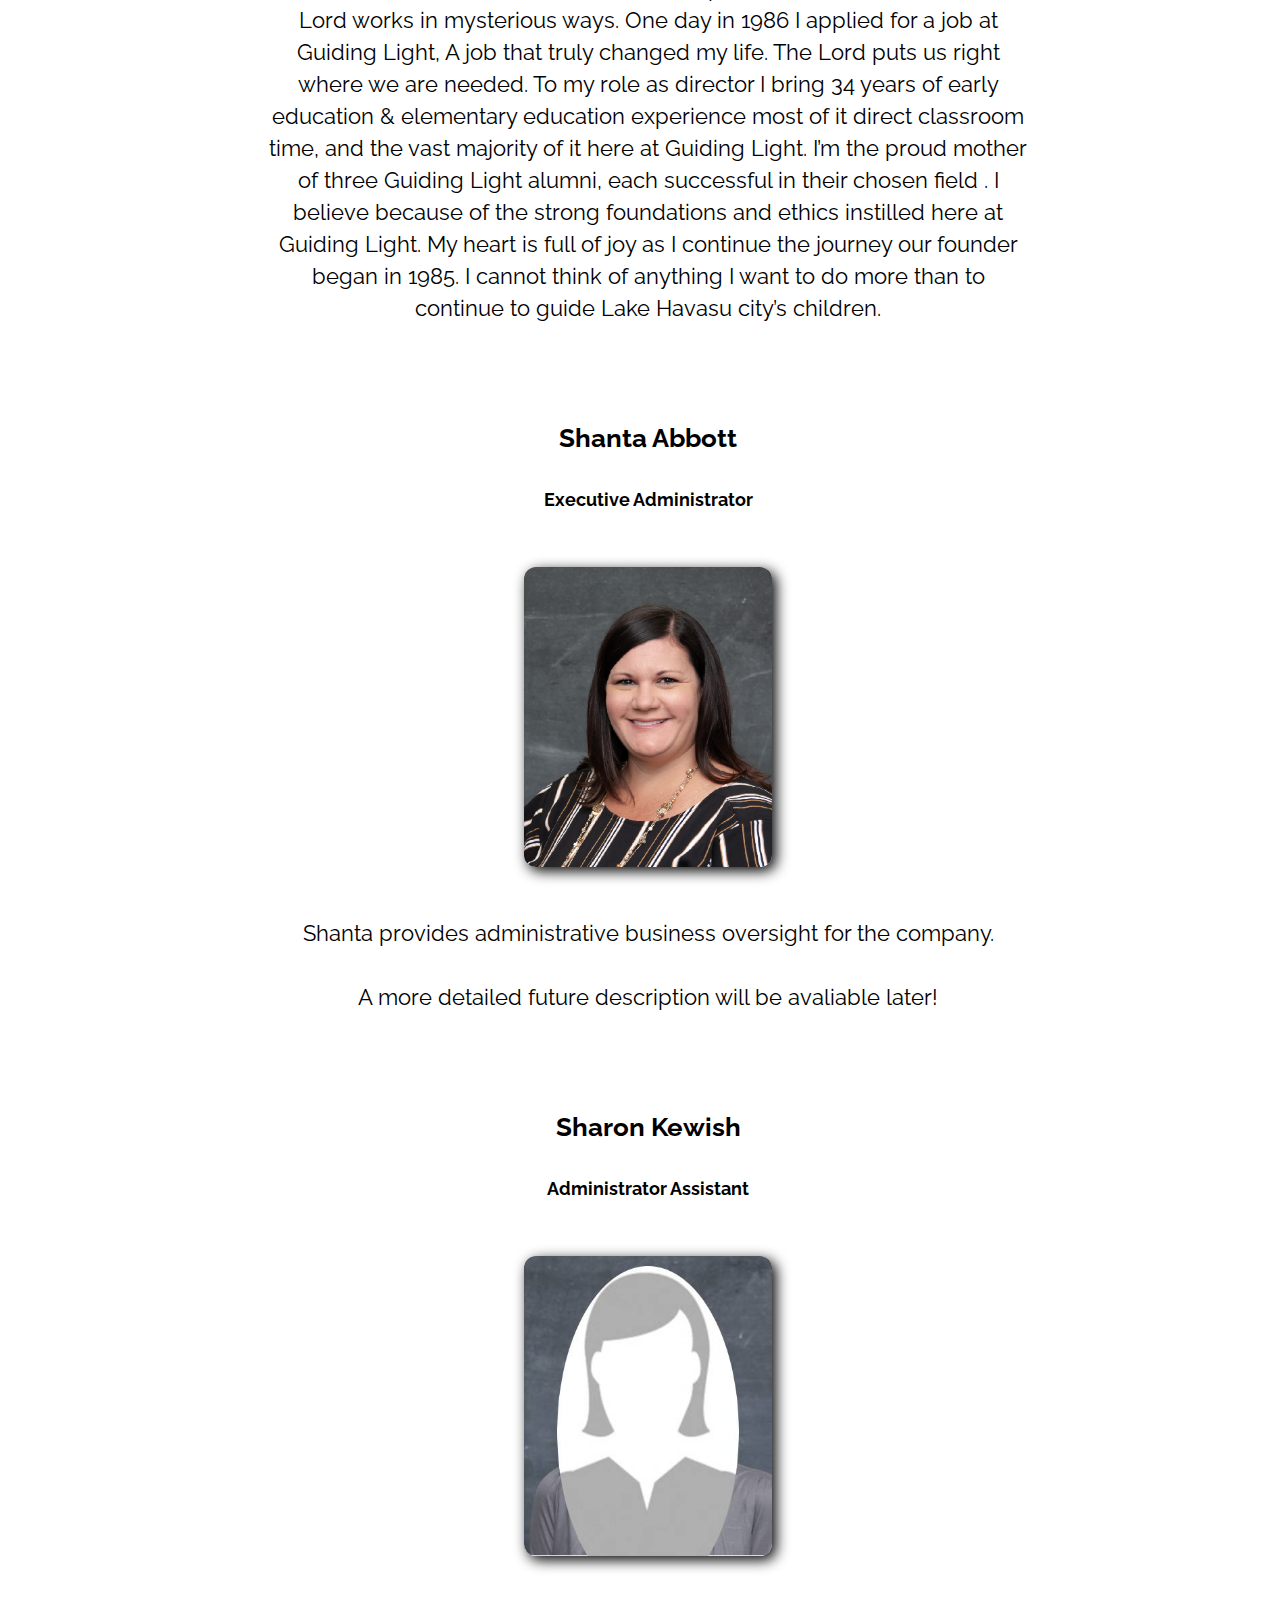
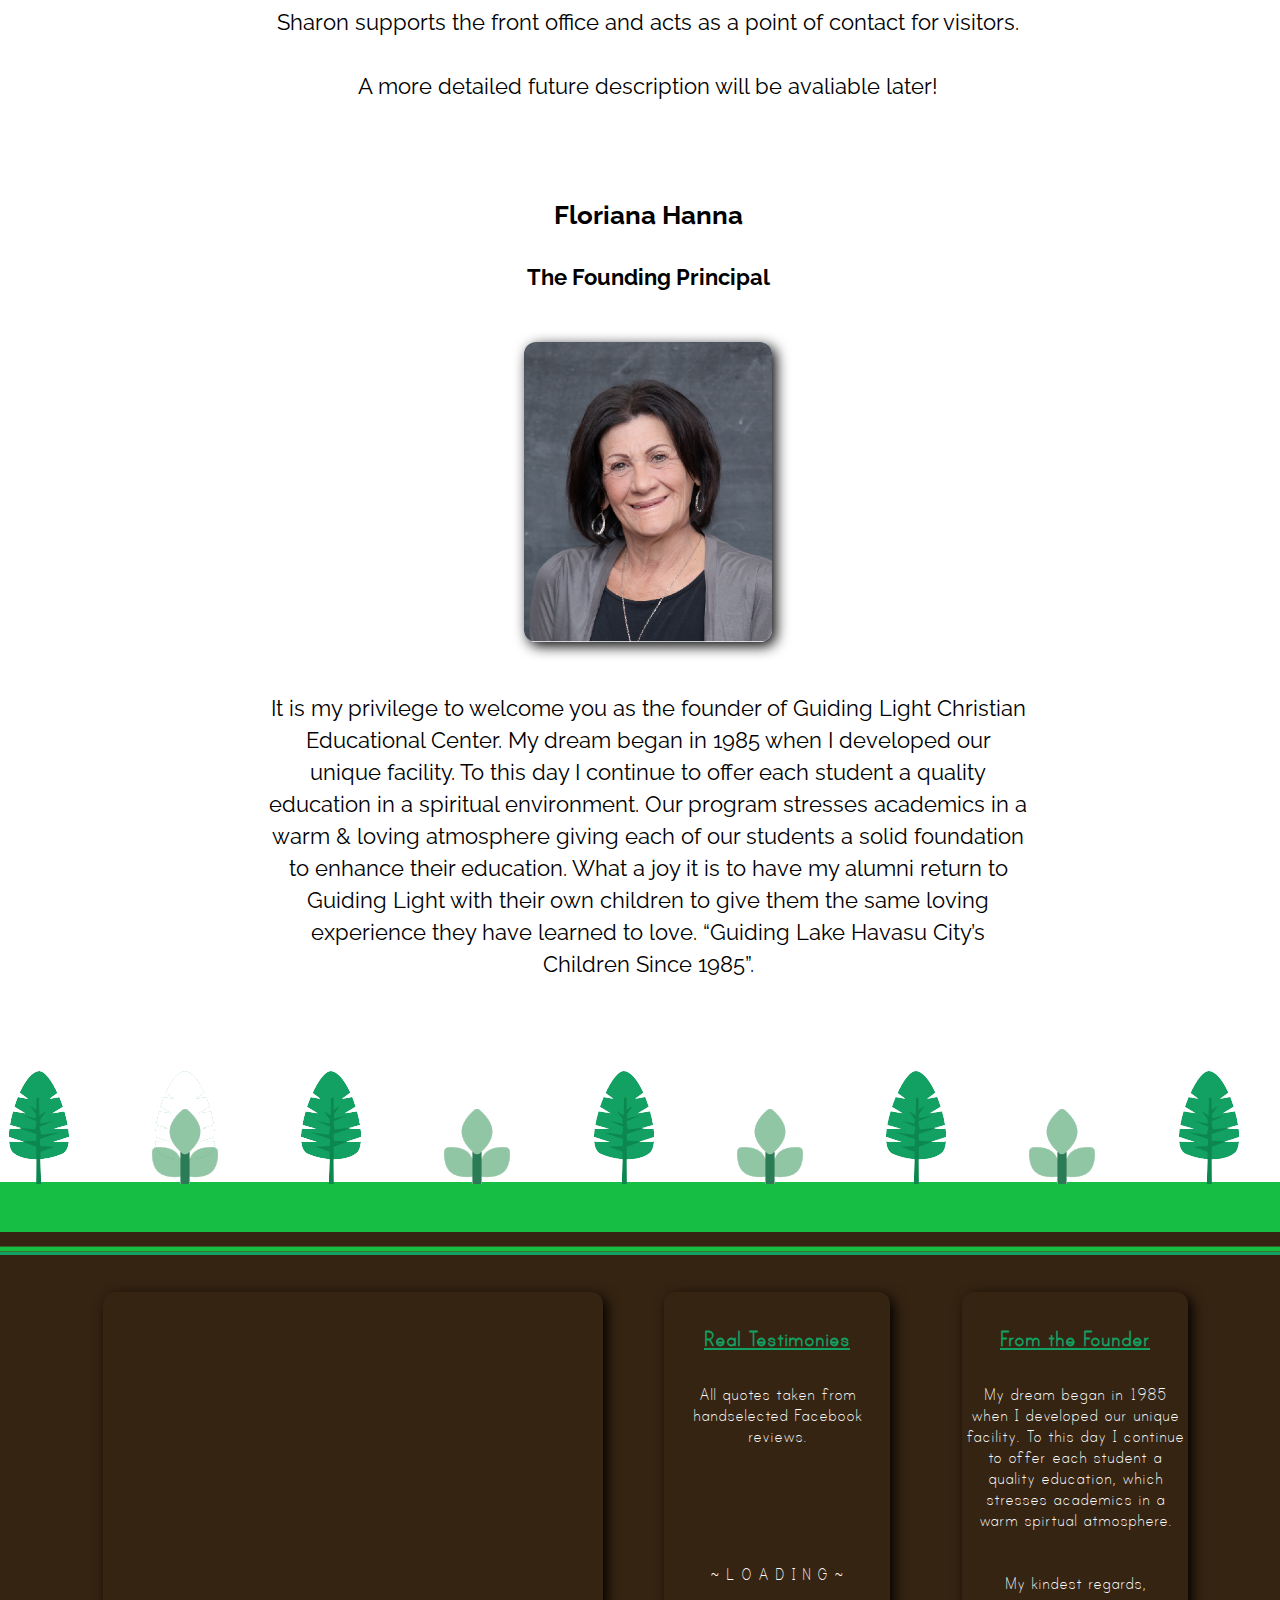
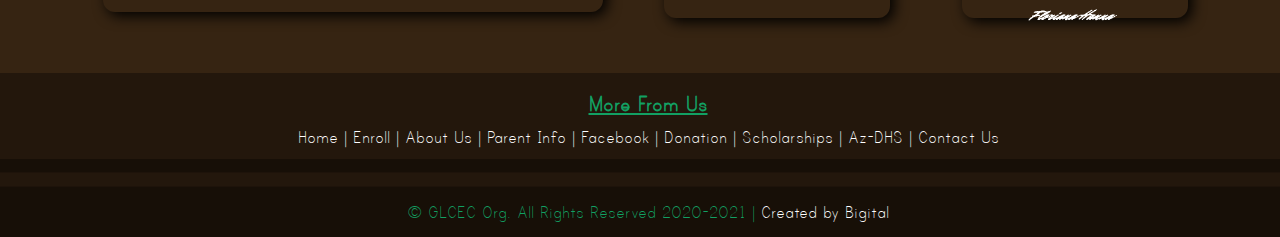
==== commit 7e9a3cda: "hiring update" ====
--- a/about_us.html
+++ b/about_us.html
@@ -37,9 +37,9 @@
 <body onLoad="time()">
   <script>
     var distance;
-    var pic_slideshow = ["url(assets/banner_1.png)", "url(assets/banner_2.png)", "url(assets/banner_3.png)", "url(assets/banner_4.png)", "url(assets/banner_5.png)"];   // initiate slideshow
-    var testimony_slideshow = ["'Guiding Light has a staff that is nice and caring!! They go above and beyond!! Thank you Guiding Light staff!!!'", "'It's great to see such wonderful people providing such a great and important service ... to ensure that the little folks of Havasu are able to get a loving and guided education!'", "'We love Guiding Light! My son has learned and grown so much since attending.'", "'Thank you so much for making my girls feel at home.'", "'Wonderful staff that genuinely cares about their students and families! My daughter loves this school!'"];
-    var testimony_slideshow_bottom = [" - Tina V", " - Mo S.", " - Melanie N.", " -Al L.", " - Jodie C."];
+    var pic_slideshow = ["url(assets/banner_1.png)", "url(assets/banner_2.png)", "url(assets/banner_3.png)", "url(assets/banner_4.png)", "url(assets/banner_5.png)", "url(assets/banner_6.png)"];   // initiate slideshow
+    var testimony_slideshow = ["'Guiding Light has a staff that is nice and caring!! They go above and beyond!! Thank you Guiding Light staff!!!'", "'It's great to see such wonderful people providing such a great and important service ... to ensure that the little folks of Havasu are able to get a loving and guided education!'", "'We love Guiding Light! My son has learned and grown so much since attending.'", "'Thank you so much for making my girls feel at home.'", "'Wonderful staff that genuinely cares about their students and families! My daughter loves this school!'", "'Looking back as an alumni, this school gave me everything I needed to be succesfull in life.'"];
+    var testimony_slideshow_bottom = [" - Tina V", " - Mo S.", " - Melanie N.", " -Al L.", " - Jodie C."," - Brent H."];
     var links = ["index.html", "https://hsapps.azdhs.gov/ls/sod/Provider.aspx?ProviderName=guiding%20light", "donation.html", "enroll.html", "https://www.facebook.com/GuidingLightChristianEducationalCenter/"];
     var i = 0; //header slideshow picture counter
     var toggle = 0 // mobile navbar toggle variable
@@ -49,14 +49,14 @@
     }
 
     function picleft() {                                                       // scroll left on slideshow
-      if (i <= 0) { i = 4 }
+      if (i <= 0) { i = 5 }
       else { i-- }
       document.getElementById('pic_slideshow').style.backgroundImage = pic_slideshow[i];
       document.getElementById('links_slideshow').href = links[i];
     }
 
     function picright() {                                                      // scroll right on slideshow
-      if (i >= 4) { i = 0 }
+      if (i >= 5) { i = 0 }
       else { i++ }
       document.getElementById('pic_slideshow').style.backgroundImage = pic_slideshow[i];
       document.getElementById('links_slideshow').href = links[i];
@@ -100,7 +100,8 @@
       setTimeout("advance()", 15000);
       setTimeout("advance()", 20000);
       setTimeout("advance()", 25000);
-      setTimeout("time()", 30000);
+      setTimeout("advance()", 30000);
+      setTimeout("time()", 35000);
     }
 
     function openForm_contact() {
@@ -120,12 +121,12 @@
 
     function openNavBar() {
       if (toggle == 0) {
-      document.getElementById("link_menu").style.display = "block";
-      toggle++;
+        document.getElementById("link_menu").style.display = "block";
+        toggle++;
       }
       else {
-      document.getElementById("link_menu").style.display = "none";  
-      toggle--;
+        document.getElementById("link_menu").style.display = "none";
+        toggle--;
       }
     }
 
@@ -161,14 +162,14 @@
 
   </script>
 
-<script async defer crossorigin="anonymous" 
-if ($(window).width() <= 801) {    } 
-else { src="https://connect.facebook.net/en_US/sdk.js#xfbml=1&version=v5.0" }></script>
+  <script async defer crossorigin="anonymous" if ($(window).width() <=801) { } else {
+    src="https://connect.facebook.net/en_US/sdk.js#xfbml=1&version=v5.0" }></script>
 
   <div class="background">
     <div class="wrapper">
 
-      <button onclick="openNavBar()" class="link_mobile_button"> <span class="iconify" data-icon="oi:menu" data-inline="false"></span> </button>
+      <button onclick="openNavBar()" class="link_mobile_button"> <span class="iconify" data-icon="oi:menu"
+          data-inline="false"></span> </button>
 
       <!-- banners -->
       <!-- banners -->
@@ -177,23 +178,23 @@
 
       <div class="banner_l">
         <p>
-          <a href="donation.html" style="text-decoration:none;"> <img src="assets/donate.png" 
-              alt="go to donation" align="top" id="banner_item"> Donate</a>
+          <a href="donation.html" style="text-decoration:none;"> <img src="assets/donate.png" alt="go to donation"
+              align="top" id="banner_item"> Donate</a>
           &nbsp &nbsp
           <a href="https://www.facebook.com/GuidingLightChristianEducationalCenter/" style="text-decoration:none;"> <img
-              src="assets/facebook.png"  alt="go to facebook" align="top" id="banner_item"> Facebook</a>
+              src="assets/facebook.png" alt="go to facebook" align="top" id="banner_item"> Facebook</a>
           &nbsp &nbsp
           <a href="https://goo.gl/maps/ifVrNqKA4fRYr2xH6" style="text-decoration:none;"> <img src="assets/map.png"
-               alt="navigate map" align="top" id="banner_item"> 220 Mescal Ln </a>
+              alt="navigate map" align="top" id="banner_item"> 220 Mescal Ln </a>
           &nbsp &nbsp
         </p>
       </div>
       <div class="banner_r">
-        <a href="tel:+19288551022" style="text-decoration:none;"> <img src="assets/phone.png"
-            alt="call phone" align="top" id="banner_item"> (928) 855-1022 </a>
+        <a href="tel:+19288551022" style="text-decoration:none;"> <img src="assets/phone.png" alt="call phone"
+            align="top" id="banner_item"> (928) 855-1022 </a>
         &nbsp &nbsp &nbsp &nbsp
         <a class="open_button" style="text-decoration:none;" onclick="openForm_contact()"> <img src="assets/mail.png"
-             alt="go to donation" align="top" id="banner_item"> Contact Us</a>
+            alt="go to donation" align="top" id="banner_item"> Contact Us</a>
 
         <div class="form-popup" id="contactForm">
           <form name="generalcontactform" method="post" class="form-container" action="contactForm.php">
@@ -228,18 +229,26 @@
         <div id="pic_right" onClick="picright()"> </div>
       </div>
 
+      <div class="notice_banner"> We are hiring! Send your resume to 
+        <a id="notice_banner_links" href = "mailto:office@glcec.org?subject = Application&body = Message"> office@glcec.org</a> 
+        <br>
+        or call
+        <a id="notice_banner_links" href="tel:+19288551022"> (928) 855-1022</a>
+        to apply!
+      </div>
+
       <!-- links -->
       <!-- links -->
       <!-- links -->
       <!-- links -->
 
-      <div class="link_wrapper">
+      <nav>
         <div id="link_menu" class="link_menu">
           <div class="link"> <a class="link" href="index.html"> Home </a> </div>
           <div class="link"> <a class="link" href="enroll.html"> Enroll Now </a> </div>
           <div class="link"> <a class="link" href="about_us.html"> About Us </a> </div>
           <div class="link"> <a class="link" href="parent_info.html"> Parent Info </a> </div>
-          <div class="link" id="drop_button"> <a class="link"> Useful Links </a>
+          <div class="link" id="drop_button"> <a class="link" id="drop_link"> Useful Links </a>
             <div class="drop">
               <div class="drop_link"> <a
                   href="https://hsapps.azdhs.gov/ls/sod/Provider.aspx?ProviderName=guiding%20light" class="link"> Az
@@ -253,14 +262,16 @@
               </div>
               <div class="drop_link"> <a href="https://ecedassociates.com/" class="link"> Early Childhood Edu Inc. </a>
               </div>
-              <div class="drop_link"> <a href="https://www.swhd.org/programs/health-and-development/birth-to-five-helpline/" class="link"> Birth to Five
+              <div class="drop_link"> <a
+                  href="https://www.swhd.org/programs/health-and-development/birth-to-five-helpline/" class="link">
+                  Birth to Five
                   Helpline </a> </div>
               <div class="drop_link"> <a href="https://www.zerotothree.org/" class="link"> Zero to Three </a> </div>
               <div class="drop_link"> <a href="scholarships.html" class="link"> Scholarship Info </a> </div>
             </div>
           </div>
         </div>
-      </div>
+      </nav>
 
       <!-- content -->
       <!-- content -->
@@ -322,13 +333,13 @@
 
         <h2> Picture Gallery </h2>
 
-          <img id="pic_2" src="assets/intro.jpg" alt="children hanging from domed playground equipment" width="70%">
-
-          <img id="pic_2" src="assets/school_overview.jpg" alt="A shot of the preschool with the American Flag"
-            width="70%">
-
-          <img id="pic_2" src="assets/playground.jpg"
-            alt="Swing set, benches, playground sets and other outdoor equipment" width="70%">
+        <img id="pic_2" src="assets/intro.jpg" alt="children hanging from domed playground equipment" width="70%">
+
+        <img id="pic_2" src="assets/school_overview.jpg" alt="A shot of the preschool with the American Flag"
+          width="70%">
+
+        <img id="pic_2" src="assets/playground.jpg"
+          alt="Swing set, benches, playground sets and other outdoor equipment" width="70%">
 
         </p>
 
@@ -356,7 +367,7 @@
         <div class="spacer"> </div>
 
         <h2> Meet the Front Office! </h2>
-        
+
         <br />
 
         <div class="profile">
@@ -390,8 +401,8 @@
             A more detailed future description will be avaliable later!
           </p>
         </div>
-        
-<!-- 
+
+        <!-- 
         <div class="profile">
           <h3> Raelene Hanna </h3>
           <h5> Office Administrator </h5>
@@ -504,7 +515,8 @@
         </div>
 
         <div class="footer_bottom">
-          <p> &copy; GLCEC Org. All Rights Reserved 2020-2021 | Created by Brentyn Hanna </p>
+          <p> &copy; GLCEC Org. All Rights Reserved 2020-2021 | <a id="footer_link" href="https://iBigital.com"> Created
+              by Bigital </a> </p>
         </div>
 
       </div>
--- a/style.css
+++ b/style.css
@@ -56,6 +56,7 @@
   border:1px solid #000000;
   padding:4px;
 }
+
 
 /*  ~~~~~~~~~~~~~~~~~~~~~~~  POP-UPs  ~~~~~~~~~~~~~~~~~~~~~~~  */
 
@@ -158,6 +159,10 @@
 
 @media screen and (min-width:1250.5px) {
 
+.notice_banner {
+  display:none;
+}
+  
 body {
   background-image: url(assets/bg.png);
   background-repeat: repeat-x;
@@ -271,7 +276,7 @@
   display:none;
 }
 
-.link_wrapper {
+nav {
   width:100%;
   height:10px;
   font-family:"Raleway", Arial;
@@ -580,6 +585,23 @@
 
  {
 
+  .notice_banner {
+    margin-top:95px;
+    margin-left:-125px;
+    height:fit-content;
+    width:1050px;
+    text-align:center;
+    padding:15px 0 15px 0;
+    text-size-adjust:auto;
+    font-size:21px;
+    float:left;
+    background-color: black !important;
+    color:white !important;
+  }
+  #notice_banner_links {
+    color:white !important;
+  }
+
   body {
     background-image: url(assets/bg_med.png);
     background-repeat: repeat-x;
@@ -651,7 +673,7 @@
     display:none;
   }
 
-  .link_wrapper {
+ nav {
     width:100%;
     height:100%;
     padding-top:95px;
@@ -938,6 +960,24 @@
 
 {
 
+  .notice_banner {
+    margin-top:82px;
+    width:300px;
+    margin-left:-175px;
+    padding:15px 200px 15px 200px;
+    height:fit-content;
+    min-width:fit-content;
+    text-align:center;
+    text-size-adjust:auto;
+    font-size:21px;
+    float:left;
+    background-color: black !important;
+    color:white !important;
+  }
+  #notice_banner_links {
+    color:white !important;
+  }
+
     body {
       background-image: url(assets/bg_small.png);
       background-repeat: repeat-x;
@@ -1020,13 +1060,13 @@
       opacity: .6;
     }
 
-    .link_wrapper{
-      width:98%;
+    nav{
       height:max-content;
       font-family:"Raleway", Arial;
       font-weight:bold;
       position: fixed;
-      margin:0;
+      display:flex;
+      flex-direction: column;
     }
 
     .link_menu{
@@ -1037,34 +1077,37 @@
       padding-top:20px;
       border-radius:10px;
       margin-top:20px;
-    }
-
-    #link_menu{}
-
-    #drop_button {
+      left: 50px; 
+      right: 50px; 
+      margin-left: auto; 
+      margin-right: auto; 
+    }
+
+    #link_menu{
     }
 
     .link {
       height:40px;
-      width:100%;
       float:left;
       text-align:center;
       list-style-type: none;
       text-decoration: none;
+      width: 100%;
     }
 
     .drop {
       position:absolute;
-      margin-top:25px;
-      width:100%;
+      margin-top:35px;
+      padding-top:20px;
       height:max-content;
       border-radius: 10px;
+      z-index: 1 !important;
       background-image: linear-gradient(to right top, #b7b7b7, #c3c3c6, #ccd0d5, #d5dee3, #ddecf0, #d3e9ee, #c9e5ec, #bee2ea, #a1cbdf, #8bb4d4, #7d9bc6, #7981b5);
     }
 
     .drop_link {
+      width:100%;
       height:40px;
-      width:100%;
       float:left;
       text-align:center;
     }
@@ -1079,7 +1122,6 @@
 
     .content_box {
       width:340px;
-      margin:100px 10px 0 10px;
       float:left;
       font-size:20px;
       line-height: 32px;
